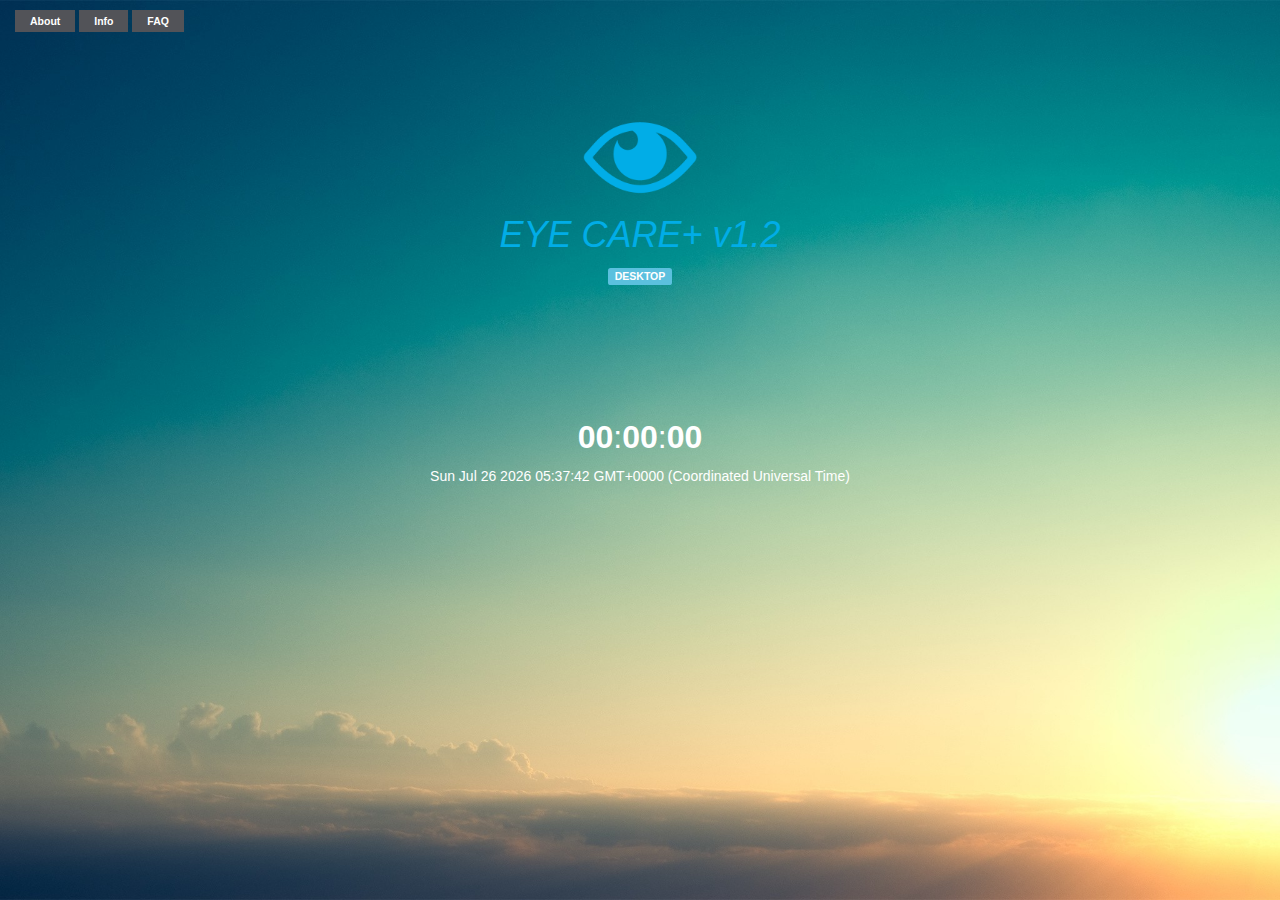
==== index.html @ 4e0a97e7 "minor js refactoring" ====
<!doctype html>
<html lang="en">
	<head>
		<meta charset="utf-8">
		<meta http-equiv="X-UA-Compatible" content="IE=edge"> 
		<meta name="viewport" content="width=device-width, initial-scale=1.0, maximum-scale=1.0, user-scalable=no" />
		<meta name="apple-mobile-web-app-capable" content="yes">
		<meta name="apple-mobile-web-app-status-bar-style" content="black-translucent">
		<title>EYE CARE+</title>

		<link rel="stylesheet" href="./themes/alertify.core.css" />
		<link rel="stylesheet" href="./themes/alertify.default.css" id="toggleCSS" />
		<link rel="stylesheet" href="https://maxcdn.bootstrapcdn.com/bootstrap/3.3.6/css/bootstrap.min.css">


		<link rel="shortcut icon" href="./img/faviconeye.ico">
		<link rel="icon" type="image/png" href="./img/faviconeye.png">
		<link rel="apple-touch-icon" href="./img/faviconeye.png" sizes="120x120">
		<link rel="apple-touch-startup-image" href="./img/faviconeye.png" media="(device-width: 320px) and (device-height: 568px) and (-webkit-device-pixel-ratio: 2)">
		<link rel="apple-touch-startup-image" href="./img/faviconeye.png" media="(device-width: 320px) and (device-height: 568px) and (-webkit-device-pixel-ratio: 2)">

		<script src="http://code.jquery.com/jquery-1.9.1.js"></script>
		<script src="lib/alertify.min.js"></script>
		<script src="lib/alertify.js"></script>
		<script src="lib/disable-pull-to-refresh.js"></script>
		<script src="lib/jquery.storageapi.js"></script>


	</head>
	<body class="disable-select">
		<audio id="sound" src="lib/alert.mp3" preload="auto"></audio>
		<input id="disable-pull-to-refresh" type="hidden"></input>
		<nav>
			<label id="about" class='label label-default'>About</label>
			<label id="info" class='label label-default'>Info</label>
			<label id="faq" class='label label-default'>FAQ</label>
		</nav>

		<div align="center" class="container">
			<div class="row">
			    <div align="center" class="col-md-6 col-md-offset-3"><br/><br/><br/><br/>
					<img src="./img/logo.png" alt="" width="120px">
					<h1 class="pwhite"><em style="color:#01ade7">EYE CARE+ v1.2</em></h1>
					<p id="did"></p>
					<p id="app-info" class="pwhite inactive apptext">AppVersion v.1.0<br/>Created by Dean Ha<br/>Email: hello@deanha.com</p>
					<p id="app-about" class="pwhite inactive apptext" align="left">
						<b><em>EYE CARE+</em></b> is a progressive web application created to help reduce eye strains. We often stare at our mobile or desktop screens for a long time without blinking, this causes dry eyes and straining. The app is designed to alert at a set interval to suggest you should take a short break or flex your eye muscles. On mobile devices it is set to 5 minutes, and on desktops it is set to 20 minutes.<br/><br/>

						Please do not click the <u>'prevent this page from creating additional dialogs'</u> as it will stop the application from running. However, if you did so by accident, then you will need to exit and restart the app.</p>
						
					<p id="app-faq" class="pwhite inactive apptext" align="left">
						Q. Why?<br/>
						A. Because..<br/><br/>
						Q. For whom? <br/>
						A. Everyone <br/>
					</p>
				</div>
			</div>
			<br/><br/>
			<button type="button" class="btn btn-primary btn-lg" id="startButton" onclick="start()">Save my vision</button><br/><br/><br/><br/>
			
			<footer>
				<div id="countup" style="font-size: xx-large;">
				<!-- <label id="days" "timeRefDays">00</label>days: --><span><label id="hours" "timeRefHours">00</label>:<label id="minutes" class="timeRefMinutes">00</label>:<label id="seconds" class="timeRefSeconds">00</label></span></div>
				</div>
			</footer>





			<script>
			// ***************************************************************************************
			//		SESSION STOARAGE API - DISABLED**
			// ***************************************************************************************
			storage=$.sessionStorage;
			storage.set('foo',Date());
			storage.get('foo');

			if (storage.isSet('foo') == true){
				document.write('<p align="center" class="pwhite">'+storage.get('foo'))+'</p>';}
				else{
					document.write("noooo");
			};
			</script>
		</div>
	</body>


	<script>
	// ***************************************************************************************
	//		MAIN JS
	// ***************************************************************************************

	jQuery('nav label').click(function(){

		// console.log(this.id);		
		$(".apptext").removeClass('active').hide();
		$("#app-"+this.id).toggle().addClass('active');
	})
	

		//** CLOCK ESLAPSED TIMER
		window.onload=function() {
		//upTime('jan,01,2014,00:00:00'); //** Month,Day,Year,Hour,Minute,Second
		var currentdate = new Date(); 
		upTime(currentdate); //** Change this line!
		}
		function upTime(countTo) {
			now = new Date();
			countTo = new Date(countTo);
			difference = (now-countTo);

			days=Math.floor(difference/(60*60*1000*24)*1);
			hours=Math.floor((difference%(60*60*1000*24))/(60*60*1000)*1);
			mins=Math.floor(((difference%(60*60*1000*24))%(60*60*1000))/(60*1000)*1);
			secs=Math.floor((((difference%(60*60*1000*24))%(60*60*1000))%(60*1000))/1000*1);

			// document.getElementById('days').firstChild.nodeValue = pad(days);
			document.getElementById('hours').firstChild.nodeValue = pad(hours);
			document.getElementById('minutes').firstChild.nodeValue = pad(mins);
			document.getElementById('seconds').firstChild.nodeValue = pad(secs);

		    function pad(val){
		        var valString = val + "";
			        if(valString.length < 2){
			            return "0" + valString;
			        }
			        else{
			            return valString;
			        }
			}
			clearTimeout(upTime.to);
			upTime.to=setTimeout(function(){
				upTime(countTo);
			},1000);
		}

		window.onbeforeunload = confirmExit;
		function confirmExit(){
		return "You have attempted to leave this page. If you leave now the app won't be able alert you anymore. Are you sure you want to exit this page?";
		}

		// ONLOAD DIAGLOG
		$(document).ready(function() {
		// alertify.alert("Timer Started", function (e) {
	  //   	if (e) {
	        $("#app-about").hide();
	       	$("#app-info").hide();
	       	$("#app-faq").hide();
	       	if (storage.isSet('foo') == true){
				storage.remove('foo');
				start();
			}
				else {
					start();
			};
	  });

		// ARRAY OF DIFFERENT QUOTES / TIPS
		var r_text = new Array ();
			r_text[0] = "Remember the 20-20-20 rule: every 20 minutes, look 20 feet away (six metres) for 20 seconds to give your eye muscles a break and help increase the rate of blinking.";
			r_text[1] = "Blink regularly. When focusing on a screen your reflexes will slow down, tear production will reduce, and you will blink less, causing dry and uncomfortable eyes.";
			r_text[2] = "Make sure your workstation is set up comfortably; avoid poor posture which can lead to neck, back, arm or other aches.";
			r_text[3] = "Adjusting your computer’s display settings can help reduce eye strain and fatigue.";
			r_text[4] = "Try and position your monitor so that you do not get distracting reflections (e.g. from a window).";
			r_text[5] = "Improper posture while working on your computer also adds to the problem.";
			r_text[6] = "Make sure that the top of the monitor is at a level at or slightly below your horizontal eye level.";
			r_text[7] = "Make sure the brightness is the same as the surroundings and adjust the text size and contrast so that it is comfortable to read.";
			r_text[8] = "Reducing the amount of blue colours on your screen can also help.";
		

		// var i = Math.floor(7*Math.random());
		var i = Math.floor(Math.random() * r_text.length);

		// SETING MODE TIMER
		var mobileMode = 5 * (60*1000); // in minutes
		var desktopMode = 19 * (60*1000);
		//
		if ($(window).width() < 960) {
			  var mode = mobileMode;
		}
		else {
			mode = desktopMode;
			// $('body').css('background','url("./img/desktop-bg.jpg") no-repeat scroll');
		}
		var activeMode
		if (mode == mobileMode){
			activeMode = "MOBILE";
		}
		else {
			activeMode = "DESKTOP";
		}
		$( "#did" ).html( "<span class='label label-info'>"+ activeMode +"</span>" );

		// TIMER FUNCTION
		function start(){
			timer = setTimeout(function() {
				// var i = Math.floor(Math.random() * r_text.length);
				var i = Math.floor(7*Math.random());
				reset();
				// alertify.alert(r_text[Math.floor(Math.random() * r_text.length)]);
			  // alertify.log(r_text[Math.floor(Math.random() * r_text.length)], "", 0);
			  // alertify.alert(r_text[i]);

				alertify.confirm(r_text[i], function (e) {
				    if (e) {
				        alertify.log(r_text[i], "success", 40000);
				        start();
				    }
				    else {
				    	// alertify.custom = alertify.extend("custom");
				    	// alertify.custom(r_text[i], "", 50000);
				    	alertify.log(r_text[i], "error", 45000);
				        clearTimeout(timer);
				        $("#startButton").fadeIn( "slow", function(){$( this ).removeClass( "disabled" );});
				    }
				});
				document.getElementById('sound').play();
				alert('EYE CARE+ \n\nMinimizing eye strain for a better vision!');
			    // alertify.log(r_text[i], "", 0);
			}, mode);
		};

		//BUTTON FUNCTION
		$("#startButton").hide();
		$( "#startButton" ).click(function() {
		// $( this ).toggleClass( "disabled" ).fadeOut("slow", function(){});
		    $( this ).addClass( "disabled" ).fadeOut("slow", function(){});
		    clearTimeout(timer);
		    start();
		});

		// RESET FUNCTION
		function reset() {
			$("#toggleCSS").attr("href", "./themes/alertify.default.css");
			alertify.set({
				labels : {
					ok     : "OK",
					cancel : "Cancel"
				},
				delay : 5000,
				buttonReverse : false,
				buttonFocus   : "ok"
			});
		}


		// GOOGLE ANALYTICS
  (function(i,s,o,g,r,a,m){i['GoogleAnalyticsObject']=r;i[r]=i[r]||function(){
  (i[r].q=i[r].q||[]).push(arguments)},i[r].l=1*new Date();a=s.createElement(o),
  m=s.getElementsByTagName(o)[0];a.async=1;a.src=g;m.parentNode.insertBefore(a,m)
  })(window,document,'script','//www.google-analytics.com/analytics.js','ga');

  ga('create', 'UA-73769226-1', 'auto');
  ga('send', 'pageview');
	</script>
	
	<!-- CSS STYLEING -->
	<style>

		body {
			background: url("./img/desktop-bg.jpg");
			background-position: center center;
			background-repeat: no-repeat;
			background-attachment: fixed;
			background-size:cover;
			background-color:black;

		}

		body nav label {
			background-color: #525358 !important;
			padding: 5px 15px !important;
			border-radius: 0 !important;

		}

		.inactive {
			display: none;
		}
		
		.active {
			display: block;
			left: 0;
			right: 0;
			background: #393939;
			padding: 25px;
			position: absolute;
			margin: 0 auto;
			box-sizing: border-box;
			z-index: 99;
			margin-left: 10px;
			margin-right: 10px;
			opacity: 0.9;
		}
	
		label, h3, span, nav {
			color: white;
		}

		.pwhite {
			color: white;
			font-size: :10px;
		}

		nav {
			padding: 10px 15px;
		}

		.alertify-log-custom {
			background: blue;
		}
	
		.disable-select {
			-webkit-user-select: none;  
			-moz-user-select: none;    
			-ms-user-select: none;      
			user-select: none;
		}
		
		@media screen and (max-width: 480px) {
			body {
				background: url("./img/mobile-bg.jpg");
				background-position: center center;
				background-repeat: no-repeat;
				background-attachment: fixed;
				background-size:cover;
				background-color:black;
			}
		}



			/*http://41.media.tumblr.com/794bce60e0032a08df6256b108f9c4b2/tumblr_ng52d97UC71u57bnlo1_1280.jpg*/
	    /*http://webneel.com/wallpaper/sites/default/files/images/04-2013/15-beach-sea-photography.jpg*/
	    /*https://cdn.creativelive.com/fit/https%3A%2F%2Fcdn.creativelive.com%2Fagc%2Fcourses%2F5842-1.jpg/1600*/
	    /*http://www.siwallpaper.com/wp-content/uploads/2015/09/sky_hd_wallpaper.jpg*/
	    /*http://www.bearvalleymusicfestival.org/wp-content/themes/banda/app/assets/css/images/light-linen-bg-tile.jpg*/
	</style>
</html>

<!--
// RESOURCES

http://fabien-d.github.io/alertify.js/
https://github.com/julien-maurel/jQuery-Storage-API
https://www.kirupa.com/html5/picking_random_item_from_array.htm
http://stackoverflow.com/questions/13902365/generate-random-number-within-range-without-repeating-numbers-in-javascript
http://www.w3schools.com/js/tryit.asp?filename=tryjs_settimeout2
http://getbootstrap.com/css/#buttons
http://lookafteryoureyes.org/eye-care/computers-and-other-screens/
http://www.specsavers.co.uk/eye-health/computer-eye-strain-symptoms-and-solutions
https://www.google.co.uk/search?q=seamless+wallpaper&source=lnms&tbm=isch&sa=X&ved=0ahUKEwjVzv-ix-7KAhVnKpoKHZgGAKsQ_AUIBygB&biw=1366&bih=655#q=landscape+photography&tbs=isz:lt,islt:xga&tbm=isch&imgrc=ymBO0vPNaBEebM%3A
http://stackoverflow.com/questions/7172745/iphone-website-version-recomend-working-in-px-or-in
-->
---- themes/alertify.core.css ----
.alertify,
.alertify-show,
.alertify-log {
	-webkit-transition: all 500ms cubic-bezier(0.175, 0.885, 0.320, 1.275);
	   -moz-transition: all 500ms cubic-bezier(0.175, 0.885, 0.320, 1.275);
	    -ms-transition: all 500ms cubic-bezier(0.175, 0.885, 0.320, 1.275);
	     -o-transition: all 500ms cubic-bezier(0.175, 0.885, 0.320, 1.275);
	        transition: all 500ms cubic-bezier(0.175, 0.885, 0.320, 1.275); /* easeOutBack */
}
.alertify-hide {
	-webkit-transition: all 250ms cubic-bezier(0.600, -0.280, 0.735, 0.045);
	   -moz-transition: all 250ms cubic-bezier(0.600, -0.280, 0.735, 0.045);
	    -ms-transition: all 250ms cubic-bezier(0.600, -0.280, 0.735, 0.045);
	     -o-transition: all 250ms cubic-bezier(0.600, -0.280, 0.735, 0.045);
	        transition: all 250ms cubic-bezier(0.600, -0.280, 0.735, 0.045); /* easeInBack */
}
.alertify-log-hide {
	-webkit-transition: all 500ms cubic-bezier(0.600, -0.280, 0.735, 0.045);
	   -moz-transition: all 500ms cubic-bezier(0.600, -0.280, 0.735, 0.045);
	    -ms-transition: all 500ms cubic-bezier(0.600, -0.280, 0.735, 0.045);
	     -o-transition: all 500ms cubic-bezier(0.600, -0.280, 0.735, 0.045);
	        transition: all 500ms cubic-bezier(0.600, -0.280, 0.735, 0.045); /* easeInBack */
}
.alertify-cover {
	position: fixed; z-index: 99999;
	top: 0; right: 0; bottom: 0; left: 0;
	background-color:white;
	filter:alpha(opacity=0);
	opacity:0;
}
	.alertify-cover-hidden {
		display: none;
	}
.alertify {
	position: fixed; z-index: 99999;
	top: 50px; left: 50%;
	width: 550px;
	margin-left: -275px;
	opacity: 1;
}
	.alertify-hidden {
		-webkit-transform: translate(0,-150px);
		   -moz-transform: translate(0,-150px);
		    -ms-transform: translate(0,-150px);
		     -o-transform: translate(0,-150px);
		        transform: translate(0,-150px);
		opacity: 0;
		display: none;
	}
	/* overwrite display: none; for everything except IE6-8 */
	:root *> .alertify-hidden {
		display: block;
		visibility: hidden;
	}
.alertify-logs {
	position: fixed;
	z-index: 5000;
	bottom: 10px;
	right: 10px;
	width: 300px;
}
.alertify-logs-hidden {
	display: none;
}
	.alertify-log {
		display: block;
		margin-top: 10px;
		position: relative;
		right: -300px;
		opacity: 0;
	}
	.alertify-log-show {
		right: 0;
		opacity: 1;
	}
	.alertify-log-hide {
		-webkit-transform: translate(300px, 0);
		   -moz-transform: translate(300px, 0);
		    -ms-transform: translate(300px, 0);
		     -o-transform: translate(300px, 0);
		        transform: translate(300px, 0);
		opacity: 0;
	}
	.alertify-dialog {
		padding: 25px;
	}
		.alertify-resetFocus {
			border: 0;
			clip: rect(0 0 0 0);
			height: 1px;
			margin: -1px;
			overflow: hidden;
			padding: 0;
			position: absolute;
			width: 1px;
		}
		.alertify-inner {
			text-align: center;
		}
		.alertify-text {
			margin-bottom: 15px;
			width: 100%;
			-webkit-box-sizing: border-box;
			   -moz-box-sizing: border-box;
			        box-sizing: border-box;
			font-size: 100%;
		}
		.alertify-buttons {
		}
			.alertify-button,
			.alertify-button:hover,
			.alertify-button:active,
			.alertify-button:visited {
				background: none;
				text-decoration: none;
				border: none;
				/* line-height and font-size for input button */
				line-height: 1.5;
				font-size: 100%;
				display: inline-block;
				cursor: pointer;
				margin-left: 5px;
			}

@media only screen and (max-width: 680px) {
	.alertify,
	.alertify-logs {
		width: 90%;
		-webkit-box-sizing: border-box;
		   -moz-box-sizing: border-box;
		        box-sizing: border-box;
	}
	.alertify {
		left: 5%;
		margin: 0;
	}
}
---- themes/alertify.default.css ----
/**
 * Default Look and Feel
 */
.alertify,
.alertify-log {
	font-family: sans-serif;
}
.alertify {
	background: #FFF;
	border: 10px solid #333; /* browsers that don't support rgba */
	border: 10px solid rgba(0,0,0,.7);
	border-radius: 8px;
	box-shadow: 0 3px 3px rgba(0,0,0,.3);
	-webkit-background-clip: padding;     /* Safari 4? Chrome 6? */
	   -moz-background-clip: padding;     /* Firefox 3.6 */
	        background-clip: padding-box; /* Firefox 4, Safari 5, Opera 10, IE 9 */
}
	.alertify-text {
		border: 1px solid #CCC;
		padding: 10px;
		border-radius: 4px;
	}
	.alertify-button {
		border-radius: 4px;
		color: #FFF;
		font-weight: bold;
		padding: 6px 15px;
		text-decoration: none;
		text-shadow: 1px 1px 0 rgba(0,0,0,.5);
		box-shadow: inset 0 1px 0 0 rgba(255,255,255,.5);
		background-image: -webkit-linear-gradient(top, rgba(255,255,255,.3), rgba(255,255,255,0));
		background-image:    -moz-linear-gradient(top, rgba(255,255,255,.3), rgba(255,255,255,0));
		background-image:     -ms-linear-gradient(top, rgba(255,255,255,.3), rgba(255,255,255,0));
		background-image:      -o-linear-gradient(top, rgba(255,255,255,.3), rgba(255,255,255,0));
		background-image:         linear-gradient(top, rgba(255,255,255,.3), rgba(255,255,255,0));
	}
	.alertify-button:hover,
	.alertify-button:focus {
		outline: none;
		background-image: -webkit-linear-gradient(top, rgba(0,0,0,.1), rgba(0,0,0,0));
		background-image:    -moz-linear-gradient(top, rgba(0,0,0,.1), rgba(0,0,0,0));
		background-image:     -ms-linear-gradient(top, rgba(0,0,0,.1), rgba(0,0,0,0));
		background-image:      -o-linear-gradient(top, rgba(0,0,0,.1), rgba(0,0,0,0));
		background-image:         linear-gradient(top, rgba(0,0,0,.1), rgba(0,0,0,0));
	}
	.alertify-button:focus {
		box-shadow: 0 0 15px #2B72D5;
	}
	.alertify-button:active {
		position: relative;
		box-shadow: inset 0 2px 4px rgba(0,0,0,.15), 0 1px 2px rgba(0,0,0,.05);
	}
		.alertify-button-cancel,
		.alertify-button-cancel:hover,
		.alertify-button-cancel:focus {
			background-color: #FE1A00;
			border: 1px solid #D83526;
		}
		.alertify-button-ok,
		.alertify-button-ok:hover,
		.alertify-button-ok:focus {
			background-color: #5CB811;
			border: 1px solid #3B7808;
		}

.alertify-log {
	background: #1F1F1F;
	background: rgba(0,0,0,.9);
	padding: 15px;
	border-radius: 4px;
	color: #FFF;
	text-shadow: -1px -1px 0 rgba(0,0,0,.5);
}
	.alertify-log-error {
		background: #FE1A00;
		background: rgba(254,26,0,.9);
	}
	.alertify-log-success {
		background: #5CB811;
		background: rgba(92,184,17,.9);
	}
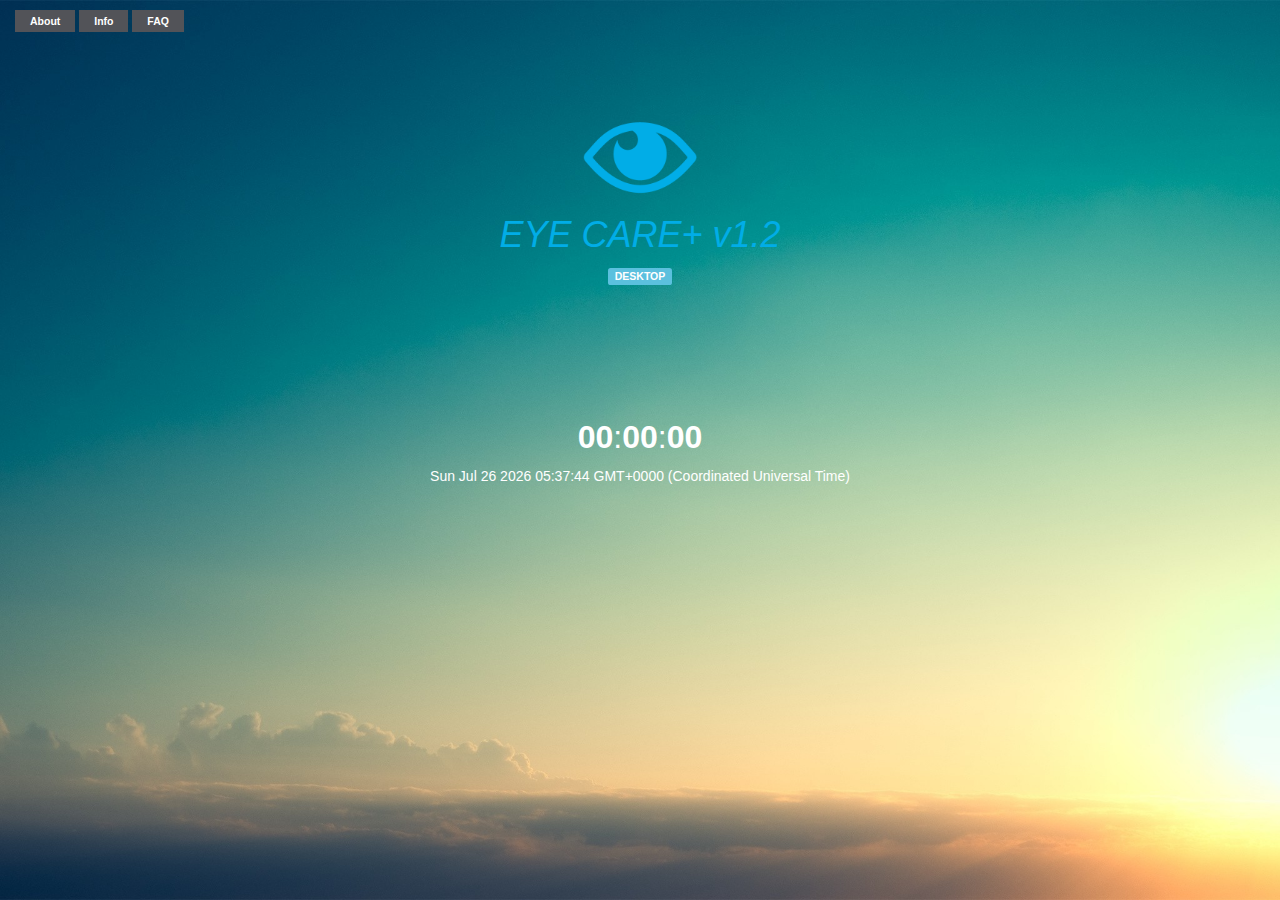
==== commit 854e6880: "just tidying up some structuring" ====
--- a/index.html
+++ b/index.html
@@ -1,285 +1,282 @@
 <!doctype html>
 <html lang="en">
-	<head>
-		<meta charset="utf-8">
-		<meta http-equiv="X-UA-Compatible" content="IE=edge"> 
-		<meta name="viewport" content="width=device-width, initial-scale=1.0, maximum-scale=1.0, user-scalable=no" />
-		<meta name="apple-mobile-web-app-capable" content="yes">
-		<meta name="apple-mobile-web-app-status-bar-style" content="black-translucent">
-		<title>EYE CARE+</title>
-
-		<link rel="stylesheet" href="./themes/alertify.core.css" />
-		<link rel="stylesheet" href="./themes/alertify.default.css" id="toggleCSS" />
-		<link rel="stylesheet" href="https://maxcdn.bootstrapcdn.com/bootstrap/3.3.6/css/bootstrap.min.css">
-
-
-		<link rel="shortcut icon" href="./img/faviconeye.ico">
-		<link rel="icon" type="image/png" href="./img/faviconeye.png">
-		<link rel="apple-touch-icon" href="./img/faviconeye.png" sizes="120x120">
-		<link rel="apple-touch-startup-image" href="./img/faviconeye.png" media="(device-width: 320px) and (device-height: 568px) and (-webkit-device-pixel-ratio: 2)">
-		<link rel="apple-touch-startup-image" href="./img/faviconeye.png" media="(device-width: 320px) and (device-height: 568px) and (-webkit-device-pixel-ratio: 2)">
-
-		<script src="http://code.jquery.com/jquery-1.9.1.js"></script>
-		<script src="lib/alertify.min.js"></script>
-		<script src="lib/alertify.js"></script>
-		<script src="lib/disable-pull-to-refresh.js"></script>
-		<script src="lib/jquery.storageapi.js"></script>
-
-
-	</head>
-	<body class="disable-select">
-		<audio id="sound" src="lib/alert.mp3" preload="auto"></audio>
-		<input id="disable-pull-to-refresh" type="hidden"></input>
-		<nav>
-			<label id="about" class='label label-default'>About</label>
-			<label id="info" class='label label-default'>Info</label>
-			<label id="faq" class='label label-default'>FAQ</label>
-		</nav>
-
-		<div align="center" class="container">
-			<div class="row">
-			    <div align="center" class="col-md-6 col-md-offset-3"><br/><br/><br/><br/>
-					<img src="./img/logo.png" alt="" width="120px">
-					<h1 class="pwhite"><em style="color:#01ade7">EYE CARE+ v1.2</em></h1>
-					<p id="did"></p>
-					<p id="app-info" class="pwhite inactive apptext">AppVersion v.1.0<br/>Created by Dean Ha<br/>Email: hello@deanha.com</p>
-					<p id="app-about" class="pwhite inactive apptext" align="left">
-						<b><em>EYE CARE+</em></b> is a progressive web application created to help reduce eye strains. We often stare at our mobile or desktop screens for a long time without blinking, this causes dry eyes and straining. The app is designed to alert at a set interval to suggest you should take a short break or flex your eye muscles. On mobile devices it is set to 5 minutes, and on desktops it is set to 20 minutes.<br/><br/>
-
-						Please do not click the <u>'prevent this page from creating additional dialogs'</u> as it will stop the application from running. However, if you did so by accident, then you will need to exit and restart the app.</p>
-						
-					<p id="app-faq" class="pwhite inactive apptext" align="left">
-						Q. Why?<br/>
-						A. Because..<br/><br/>
-						Q. For whom? <br/>
-						A. Everyone <br/>
-					</p>
-				</div>
+
+<head>
+	<meta charset="utf-8">
+	<meta http-equiv="X-UA-Compatible" content="IE=edge">
+	<meta name="viewport" content="width=device-width, initial-scale=1.0, maximum-scale=1.0, user-scalable=no" />
+	<meta name="apple-mobile-web-app-capable" content="yes">
+	<meta name="apple-mobile-web-app-status-bar-style" content="black-translucent">
+	<title>EYE CARE+</title>
+	<link rel="stylesheet" href="./themes/alertify.core.css" />
+	<link rel="stylesheet" href="./themes/alertify.default.css" id="toggleCSS" />
+	<link rel="stylesheet" href="https://maxcdn.bootstrapcdn.com/bootstrap/3.3.6/css/bootstrap.min.css">
+	<link rel="shortcut icon" href="./img/faviconeye.ico">
+	<link rel="icon" type="image/png" href="./img/faviconeye.png">
+	<link rel="apple-touch-icon" href="./img/faviconeye.png" sizes="120x120">
+	<link rel="apple-touch-startup-image" href="./img/faviconeye.png" media="(device-width: 320px) and (device-height: 568px) and (-webkit-device-pixel-ratio: 2)">
+	<link rel="apple-touch-startup-image" href="./img/faviconeye.png" media="(device-width: 320px) and (device-height: 568px) and (-webkit-device-pixel-ratio: 2)">
+	<script src="http://code.jquery.com/jquery-1.9.1.js"></script>
+	<script src="lib/alertify.min.js"></script>
+	<script src="lib/alertify.js"></script>
+	<script src="lib/disable-pull-to-refresh.js"></script>
+	<script src="lib/jquery.storageapi.js"></script>
+</head>
+
+<body class="disable-select">
+	<audio id="sound" src="lib/alert.mp3" preload="auto"></audio>
+	<input id="disable-pull-to-refresh" type="hidden"></input>
+
+	<nav>
+		<label id="about" class='label label-default'>About</label>
+		<label id="info" class='label label-default'>Info</label>
+		<label id="faq" class='label label-default'>FAQ</label>
+	</nav>
+
+	<div align="center" class="container">
+		<div class="row">
+			<div align="center" class="col-md-6 col-md-offset-3">
+				<br/>
+				<br/>
+				<br/>
+				<br/> <img src="./img/logo.png" alt="" width="120px">
+				<h1 class="pwhite"><em style="color:#01ade7">EYE CARE+ v1.2</em></h1>
+				<p id="did"></p>
+				<p id="app-info" class="pwhite inactive apptext">AppVersion v.1.0
+					<br/>Created by Dean Ha
+					<br/>Email: hello@deanha.com</p>
+				<p id="app-about" class="pwhite inactive apptext" align="left"> <b><em>EYE CARE+</em></b> is a progressive web application created to help reduce eye strains. We often stare at our mobile or desktop screens for a long time without blinking, this causes dry eyes and straining. The app is designed to alert at a set interval to suggest you should take a short break or flex your eye muscles. On mobile devices it is set to 5 minutes, and on desktops it is set to 20 minutes.
+					<br/>
+					<br/> Please do not click the <u>'prevent this page from creating additional dialogs'</u> as it will stop the application from running. However, if you did so by accident, then you will need to exit and restart the app.</p>
+				<p id="app-faq" class="pwhite inactive apptext" align="left"> Q. Why?
+					<br/> A. Because..
+					<br/>
+					<br/> Q. For whom?
+					<br/> A. Everyone
+					<br/> </p>
 			</div>
-			<br/><br/>
-			<button type="button" class="btn btn-primary btn-lg" id="startButton" onclick="start()">Save my vision</button><br/><br/><br/><br/>
-			
-			<footer>
-				<div id="countup" style="font-size: xx-large;">
-				<!-- <label id="days" "timeRefDays">00</label>days: --><span><label id="hours" "timeRefHours">00</label>:<label id="minutes" class="timeRefMinutes">00</label>:<label id="seconds" class="timeRefSeconds">00</label></span></div>
-				</div>
-			</footer>
-
-
-
-
-
-			<script>
-			// ***************************************************************************************
-			//		SESSION STOARAGE API - DISABLED**
-			// ***************************************************************************************
-			storage=$.sessionStorage;
-			storage.set('foo',Date());
-			storage.get('foo');
-
-			if (storage.isSet('foo') == true){
-				document.write('<p align="center" class="pwhite">'+storage.get('foo'))+'</p>';}
-				else{
-					document.write("noooo");
-			};
-			</script>
 		</div>
-	</body>
-
+		<br/>
+		<br/>
+		<button type="button" class="btn btn-primary btn-lg" id="startButton" onclick="start()">Save my vision</button>
+		<br/>
+		<br/>
+		<br/>
+		<br/>
+		<footer>
+			<div id="countup" style="font-size: xx-large;">
+				<!-- <label id="days" "timeRefDays">00</label>days: -->
+				<span>
+					<label id="hours" "timeRefHours">00</label>:<label id="minutes" class="timeRefMinutes">00</label>:<label id="seconds" class="timeRefSeconds">00</label>
+				</span>
+			</div>
+		</footer>
+	</div>
 
 	<script>
-	// ***************************************************************************************
-	//		MAIN JS
-	// ***************************************************************************************
-
-	jQuery('nav label').click(function(){
-
-		// console.log(this.id);		
-		$(".apptext").removeClass('active').hide();
-		$("#app-"+this.id).toggle().addClass('active');
-	})
-	
-
-		//** CLOCK ESLAPSED TIMER
-		window.onload=function() {
-		//upTime('jan,01,2014,00:00:00'); //** Month,Day,Year,Hour,Minute,Second
-		var currentdate = new Date(); 
-		upTime(currentdate); //** Change this line!
-		}
+		/********************************************************************************
+		 * SESSION STOARAGE API - DISABLED **
+		********************************************************************************/
+		storage = $.sessionStorage;
+		storage.set('foo', Date());
+		storage.get('foo');
+		if(storage.isSet('foo') == true) {
+			document.write('<p align="center" class="pwhite">' + storage.get('foo')) + '</p>';
+		} else {
+			document.write("noooo");
+		};
+
+		/********************************************************************************
+		 * MAIN JS
+		********************************************************************************/
+		jQuery('nav label').click(function() {
+				// console.log(this.id);		
+				$(".apptext").removeClass('active').hide();
+				$("#app-" + this.id).toggle().addClass('active');
+			})
+		
+		// CLOCK ESLAPSED TIMER
+		window.onload = function() {
+			//upTime('jan,01,2014,00:00:00'); //** Month,Day,Year,Hour,Minute,Second
+			var currentdate = new Date();
+			upTime(currentdate); //** Change this line!
+		}
+
 		function upTime(countTo) {
 			now = new Date();
 			countTo = new Date(countTo);
-			difference = (now-countTo);
-
-			days=Math.floor(difference/(60*60*1000*24)*1);
-			hours=Math.floor((difference%(60*60*1000*24))/(60*60*1000)*1);
-			mins=Math.floor(((difference%(60*60*1000*24))%(60*60*1000))/(60*1000)*1);
-			secs=Math.floor((((difference%(60*60*1000*24))%(60*60*1000))%(60*1000))/1000*1);
-
+			difference = (now - countTo);
+			days = Math.floor(difference / (60 * 60 * 1000 * 24) * 1);
+			hours = Math.floor((difference % (60 * 60 * 1000 * 24)) / (60 * 60 * 1000) * 1);
+			mins = Math.floor(((difference % (60 * 60 * 1000 * 24)) % (60 * 60 * 1000)) / (60 * 1000) * 1);
+			secs = Math.floor((((difference % (60 * 60 * 1000 * 24)) % (60 * 60 * 1000)) % (60 * 1000)) / 1000 * 1);
 			// document.getElementById('days').firstChild.nodeValue = pad(days);
 			document.getElementById('hours').firstChild.nodeValue = pad(hours);
 			document.getElementById('minutes').firstChild.nodeValue = pad(mins);
 			document.getElementById('seconds').firstChild.nodeValue = pad(secs);
 
-		    function pad(val){
-		        var valString = val + "";
-			        if(valString.length < 2){
-			            return "0" + valString;
-			        }
-			        else{
-			            return valString;
-			        }
+			function pad(val) {
+				var valString = val + "";
+				if(valString.length < 2) {
+					return "0" + valString;
+				} else {
+					return valString;
+				}
 			}
+
 			clearTimeout(upTime.to);
-			upTime.to=setTimeout(function(){
+			upTime.to = setTimeout(function() {
 				upTime(countTo);
-			},1000);
-		}
-
+			}, 1000);
+		}
 		window.onbeforeunload = confirmExit;
-		function confirmExit(){
-		return "You have attempted to leave this page. If you leave now the app won't be able alert you anymore. Are you sure you want to exit this page?";
+
+		function confirmExit() {
+			return "You have attempted to leave this page. If you leave now the app won't be able alert you anymore. Are you sure you want to exit this page?";
 		}
 
 		// ONLOAD DIAGLOG
 		$(document).ready(function() {
-		// alertify.alert("Timer Started", function (e) {
-	  //   	if (e) {
-	        $("#app-about").hide();
-	       	$("#app-info").hide();
-	       	$("#app-faq").hide();
-	       	if (storage.isSet('foo') == true){
+			// alertify.alert("Timer Started", function (e) {
+			//   	if (e) {
+			$("#app-about").hide();
+			$("#app-info").hide();
+			$("#app-faq").hide();
+			if(storage.isSet('foo') == true) {
 				storage.remove('foo');
 				start();
-			}
-				else {
-					start();
+			} else {
+				start();
 			};
-	  });
+		});
 
 		// ARRAY OF DIFFERENT QUOTES / TIPS
-		var r_text = new Array ();
-			r_text[0] = "Remember the 20-20-20 rule: every 20 minutes, look 20 feet away (six metres) for 20 seconds to give your eye muscles a break and help increase the rate of blinking.";
-			r_text[1] = "Blink regularly. When focusing on a screen your reflexes will slow down, tear production will reduce, and you will blink less, causing dry and uncomfortable eyes.";
-			r_text[2] = "Make sure your workstation is set up comfortably; avoid poor posture which can lead to neck, back, arm or other aches.";
-			r_text[3] = "Adjusting your computer’s display settings can help reduce eye strain and fatigue.";
-			r_text[4] = "Try and position your monitor so that you do not get distracting reflections (e.g. from a window).";
-			r_text[5] = "Improper posture while working on your computer also adds to the problem.";
-			r_text[6] = "Make sure that the top of the monitor is at a level at or slightly below your horizontal eye level.";
-			r_text[7] = "Make sure the brightness is the same as the surroundings and adjust the text size and contrast so that it is comfortable to read.";
-			r_text[8] = "Reducing the amount of blue colours on your screen can also help.";
-		
-
+		var r_text = new Array();
+		r_text[0] = "Remember the 20-20-20 rule: every 20 minutes, look 20 feet away (six metres) for 20 seconds to give your eye muscles a break and help increase the rate of blinking.";
+		r_text[1] = "Blink regularly. When focusing on a screen your reflexes will slow down, tear production will reduce, and you will blink less, causing dry and uncomfortable eyes.";
+		r_text[2] = "Make sure your workstation is set up comfortably; avoid poor posture which can lead to neck, back, arm or other aches.";
+		r_text[3] = "Adjusting your computer’s display settings can help reduce eye strain and fatigue.";
+		r_text[4] = "Try and position your monitor so that you do not get distracting reflections (e.g. from a window).";
+		r_text[5] = "Improper posture while working on your computer also adds to the problem.";
+		r_text[6] = "Make sure that the top of the monitor is at a level at or slightly below your horizontal eye level.";
+		r_text[7] = "Make sure the brightness is the same as the surroundings and adjust the text size and contrast so that it is comfortable to read.";
+		r_text[8] = "Reducing the amount of blue colours on your screen can also help.";
 		// var i = Math.floor(7*Math.random());
 		var i = Math.floor(Math.random() * r_text.length);
-
+		
 		// SETING MODE TIMER
-		var mobileMode = 5 * (60*1000); // in minutes
-		var desktopMode = 19 * (60*1000);
+		var mobileMode = 5 * (60 * 1000); // in minutes
+		var desktopMode = 19 * (60 * 1000);
 		//
-		if ($(window).width() < 960) {
-			  var mode = mobileMode;
-		}
-		else {
+		if($(window).width() < 960) {
+			var mode = mobileMode;
+		} else {
 			mode = desktopMode;
 			// $('body').css('background','url("./img/desktop-bg.jpg") no-repeat scroll');
 		}
+
 		var activeMode
-		if (mode == mobileMode){
+		if(mode == mobileMode) {
 			activeMode = "MOBILE";
-		}
-		else {
+		} else {
 			activeMode = "DESKTOP";
 		}
-		$( "#did" ).html( "<span class='label label-info'>"+ activeMode +"</span>" );
-
+
+		$("#did").html("<span class='label label-info'>" + activeMode + "</span>");
+		
 		// TIMER FUNCTION
-		function start(){
+		function start() {
 			timer = setTimeout(function() {
 				// var i = Math.floor(Math.random() * r_text.length);
-				var i = Math.floor(7*Math.random());
+				var i = Math.floor(7 * Math.random());
 				reset();
 				// alertify.alert(r_text[Math.floor(Math.random() * r_text.length)]);
-			  // alertify.log(r_text[Math.floor(Math.random() * r_text.length)], "", 0);
-			  // alertify.alert(r_text[i]);
-
-				alertify.confirm(r_text[i], function (e) {
-				    if (e) {
-				        alertify.log(r_text[i], "success", 40000);
-				        start();
-				    }
-				    else {
-				    	// alertify.custom = alertify.extend("custom");
-				    	// alertify.custom(r_text[i], "", 50000);
-				    	alertify.log(r_text[i], "error", 45000);
-				        clearTimeout(timer);
-				        $("#startButton").fadeIn( "slow", function(){$( this ).removeClass( "disabled" );});
-				    }
+				// alertify.log(r_text[Math.floor(Math.random() * r_text.length)], "", 0);
+				// alertify.alert(r_text[i]);
+				alertify.confirm(r_text[i], function(e) {
+					if(e) {
+						alertify.log(r_text[i], "success", 40000);
+						start();
+					} else {
+						// alertify.custom = alertify.extend("custom");
+						// alertify.custom(r_text[i], "", 50000);
+						alertify.log(r_text[i], "error", 45000);
+						clearTimeout(timer);
+						$("#startButton").fadeIn("slow", function() {
+							$(this).removeClass("disabled");
+						});
+					}
 				});
 				document.getElementById('sound').play();
 				alert('EYE CARE+ \n\nMinimizing eye strain for a better vision!');
-			    // alertify.log(r_text[i], "", 0);
+				// alertify.log(r_text[i], "", 0);
 			}, mode);
 		};
 
 		//BUTTON FUNCTION
 		$("#startButton").hide();
-		$( "#startButton" ).click(function() {
-		// $( this ).toggleClass( "disabled" ).fadeOut("slow", function(){});
-		    $( this ).addClass( "disabled" ).fadeOut("slow", function(){});
-		    clearTimeout(timer);
-		    start();
+		$("#startButton").click(function() {
+			// $( this ).toggleClass( "disabled" ).fadeOut("slow", function(){});
+			$(this).addClass("disabled").fadeOut("slow", function() {});
+			clearTimeout(timer);
+			start();
 		});
 
 		// RESET FUNCTION
 		function reset() {
 			$("#toggleCSS").attr("href", "./themes/alertify.default.css");
 			alertify.set({
-				labels : {
-					ok     : "OK",
-					cancel : "Cancel"
-				},
-				delay : 5000,
-				buttonReverse : false,
-				buttonFocus   : "ok"
-			});
-		}
-
-
-		// GOOGLE ANALYTICS
-  (function(i,s,o,g,r,a,m){i['GoogleAnalyticsObject']=r;i[r]=i[r]||function(){
-  (i[r].q=i[r].q||[]).push(arguments)},i[r].l=1*new Date();a=s.createElement(o),
-  m=s.getElementsByTagName(o)[0];a.async=1;a.src=g;m.parentNode.insertBefore(a,m)
-  })(window,document,'script','//www.google-analytics.com/analytics.js','ga');
-
-  ga('create', 'UA-73769226-1', 'auto');
-  ga('send', 'pageview');
+					labels: {
+						ok: "OK",
+						cancel: "Cancel"
+					},
+					delay: 5000,
+					buttonReverse: false,
+					buttonFocus: "ok"
+				});
+			}
+
+			// GOOGLE ANALYTICS
+			(function(i, s, o, g, r, a, m) {
+				i['GoogleAnalyticsObject'] = r;
+				i[r] = i[r] || function() {
+					(i[r].q = i[r].q || []).push(arguments)
+				}, i[r].l = 1 * new Date();
+				a = s.createElement(o),
+					m = s.getElementsByTagName(o)[0];
+				a.async = 1;
+				a.src = g;
+				m.parentNode.insertBefore(a, m)
+			})(window, document, 'script', '//www.google-analytics.com/analytics.js', 'ga');
+			ga('create', 'UA-73769226-1', 'auto');
+			ga('send', 'pageview');
 	</script>
-	
-	<!-- CSS STYLEING -->
+
+	<!-- 
+	/********************************************************************************
+	 * CSS Styling
+	 ********************************************************************************/
+	 -->
 	<style>
-
 		body {
 			background: url("./img/desktop-bg.jpg");
 			background-position: center center;
 			background-repeat: no-repeat;
 			background-attachment: fixed;
-			background-size:cover;
-			background-color:black;
-
+			background-size: cover;
+			background-color: black;
 		}
 
 		body nav label {
 			background-color: #525358 !important;
 			padding: 5px 15px !important;
 			border-radius: 0 !important;
-
 		}
 
 		.inactive {
 			display: none;
 		}
-		
+
 		.active {
 			display: block;
 			left: 0;
@@ -294,14 +291,14 @@
 			margin-right: 10px;
 			opacity: 0.9;
 		}
-	
+
 		label, h3, span, nav {
 			color: white;
 		}
 
 		.pwhite {
 			color: white;
-			font-size: :10px;
+			font-size: : 10px;
 		}
 
 		nav {
@@ -311,38 +308,37 @@
 		.alertify-log-custom {
 			background: blue;
 		}
-	
+
 		.disable-select {
-			-webkit-user-select: none;  
-			-moz-user-select: none;    
-			-ms-user-select: none;      
+			-webkit-user-select: none;
+			-moz-user-select: none;
+			-ms-user-select: none;
 			user-select: none;
 		}
-		
+
 		@media screen and (max-width: 480px) {
 			body {
 				background: url("./img/mobile-bg.jpg");
 				background-position: center center;
 				background-repeat: no-repeat;
 				background-attachment: fixed;
-				background-size:cover;
-				background-color:black;
+				background-size: cover;
+				background-color: black;
 			}
 		}
-
-
-
-			/*http://41.media.tumblr.com/794bce60e0032a08df6256b108f9c4b2/tumblr_ng52d97UC71u57bnlo1_1280.jpg*/
-	    /*http://webneel.com/wallpaper/sites/default/files/images/04-2013/15-beach-sea-photography.jpg*/
-	    /*https://cdn.creativelive.com/fit/https%3A%2F%2Fcdn.creativelive.com%2Fagc%2Fcourses%2F5842-1.jpg/1600*/
-	    /*http://www.siwallpaper.com/wp-content/uploads/2015/09/sky_hd_wallpaper.jpg*/
-	    /*http://www.bearvalleymusicfestival.org/wp-content/themes/banda/app/assets/css/images/light-linen-bg-tile.jpg*/
 	</style>
+	</body>
 </html>
-
 <!--
-// RESOURCES
-
+/********************************************************************************
+ * Resources
+ ********************************************************************************/
+
+http://41.media.tumblr.com/794bce60e0032a08df6256b108f9c4b2/tumblr_ng52d97UC71u57bnlo1_1280.jpg*/
+http://webneel.com/wallpaper/sites/default/files/images/04-2013/15-beach-sea-photography.jpg*/
+https://cdn.creativelive.com/fit/https%3A%2F%2Fcdn.creativelive.com%2Fagc%2Fcourses%2F5842-1.jpg/1600*/
+http://www.siwallpaper.com/wp-content/uploads/2015/09/sky_hd_wallpaper.jpg*/
+http://www.bearvalleymusicfestival.org/wp-content/themes/banda/app/assets/css/images/light-linen-bg-tile.jpg*/
 http://fabien-d.github.io/alertify.js/
 https://github.com/julien-maurel/jQuery-Storage-API
 https://www.kirupa.com/html5/picking_random_item_from_array.htm
@@ -353,4 +349,4 @@
 http://www.specsavers.co.uk/eye-health/computer-eye-strain-symptoms-and-solutions
 https://www.google.co.uk/search?q=seamless+wallpaper&source=lnms&tbm=isch&sa=X&ved=0ahUKEwjVzv-ix-7KAhVnKpoKHZgGAKsQ_AUIBygB&biw=1366&bih=655#q=landscape+photography&tbs=isz:lt,islt:xga&tbm=isch&imgrc=ymBO0vPNaBEebM%3A
 http://stackoverflow.com/questions/7172745/iphone-website-version-recomend-working-in-px-or-in
--->
+-->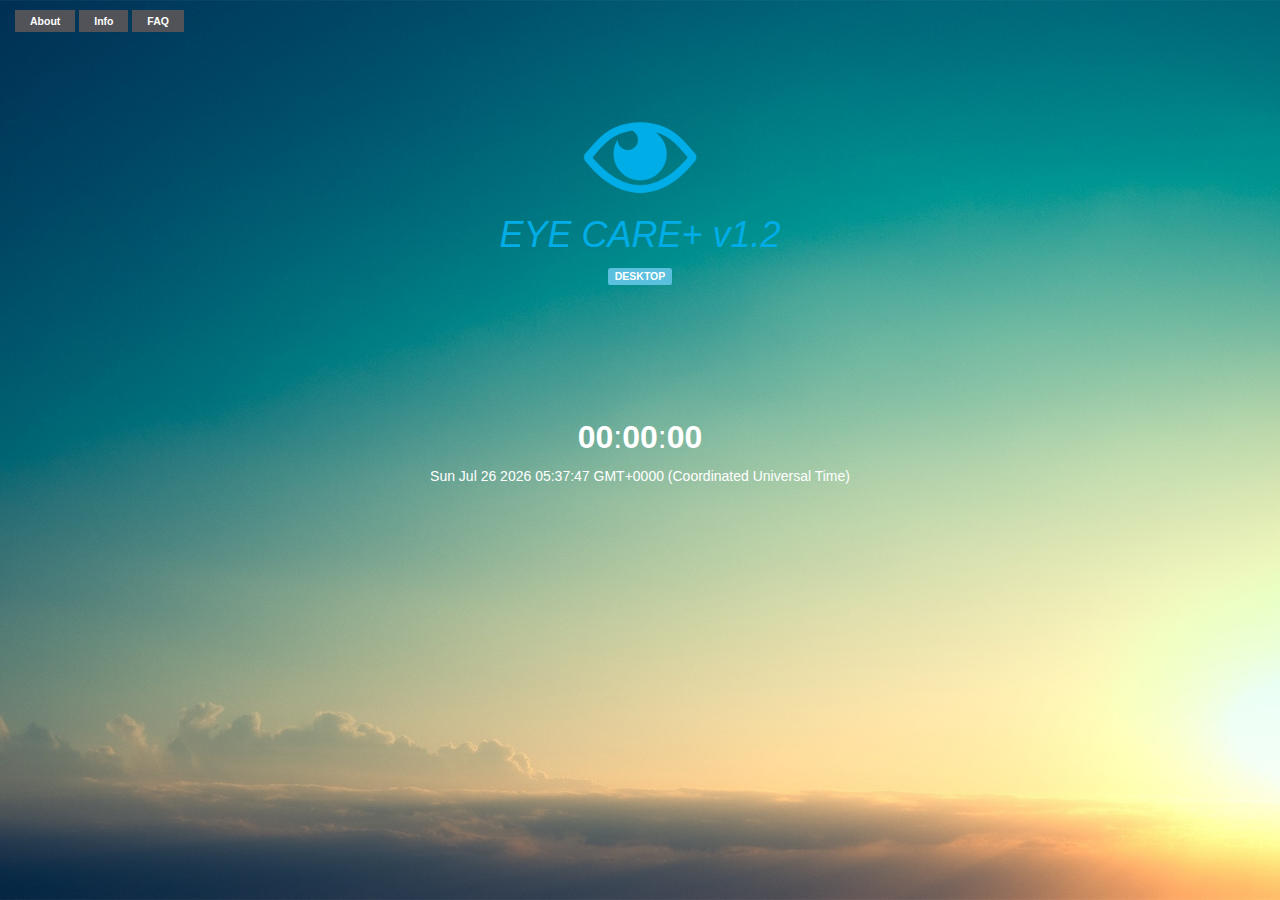
==== commit 54fdda6f: "nav button toggle content js" ====
--- a/index.html
+++ b/index.html
@@ -91,8 +91,13 @@
 		********************************************************************************/
 		jQuery('nav label').click(function() {
 				// console.log(this.id);		
-				$(".apptext").removeClass('active').hide();
-				$("#app-" + this.id).toggle().addClass('active');
+				if ($("#app-" + this.id).hasClass('active')) {
+					console.warn(this.id+'has class ACTIVE');
+					$("#app-" + this.id).toggle();
+				} else {
+					$(".apptext").removeClass('active').hide();
+					$("#app-" + this.id).toggle().toggleClass('active');
+				}
 			})
 		
 		// CLOCK ESLAPSED TIMER
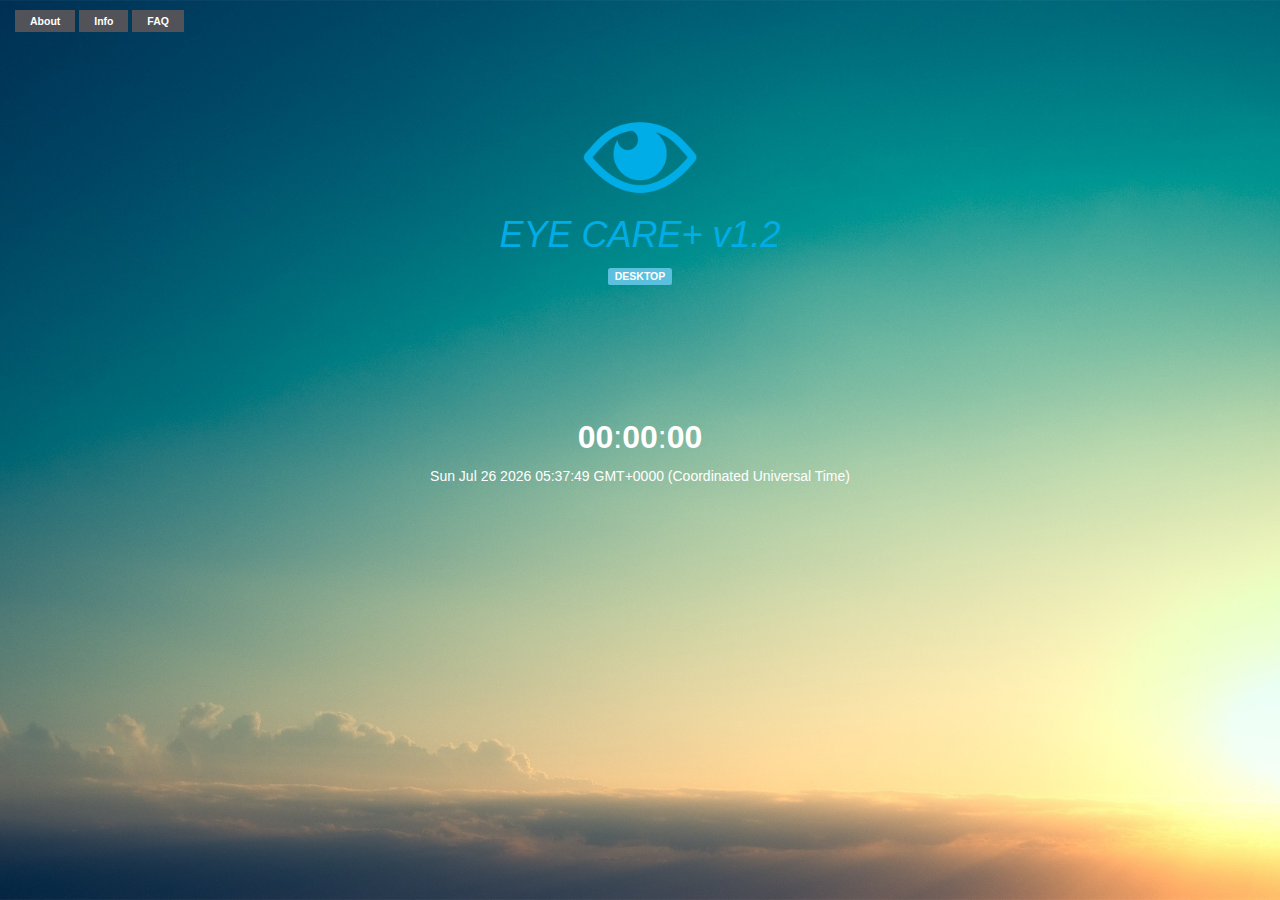
==== commit 61084cfc: "removed console.log" ====
--- a/index.html
+++ b/index.html
@@ -92,7 +92,6 @@
 		jQuery('nav label').click(function() {
 				// console.log(this.id);		
 				if ($("#app-" + this.id).hasClass('active')) {
-					console.warn(this.id+'has class ACTIVE');
 					$("#app-" + this.id).toggle();
 				} else {
 					$(".apptext").removeClass('active').hide();
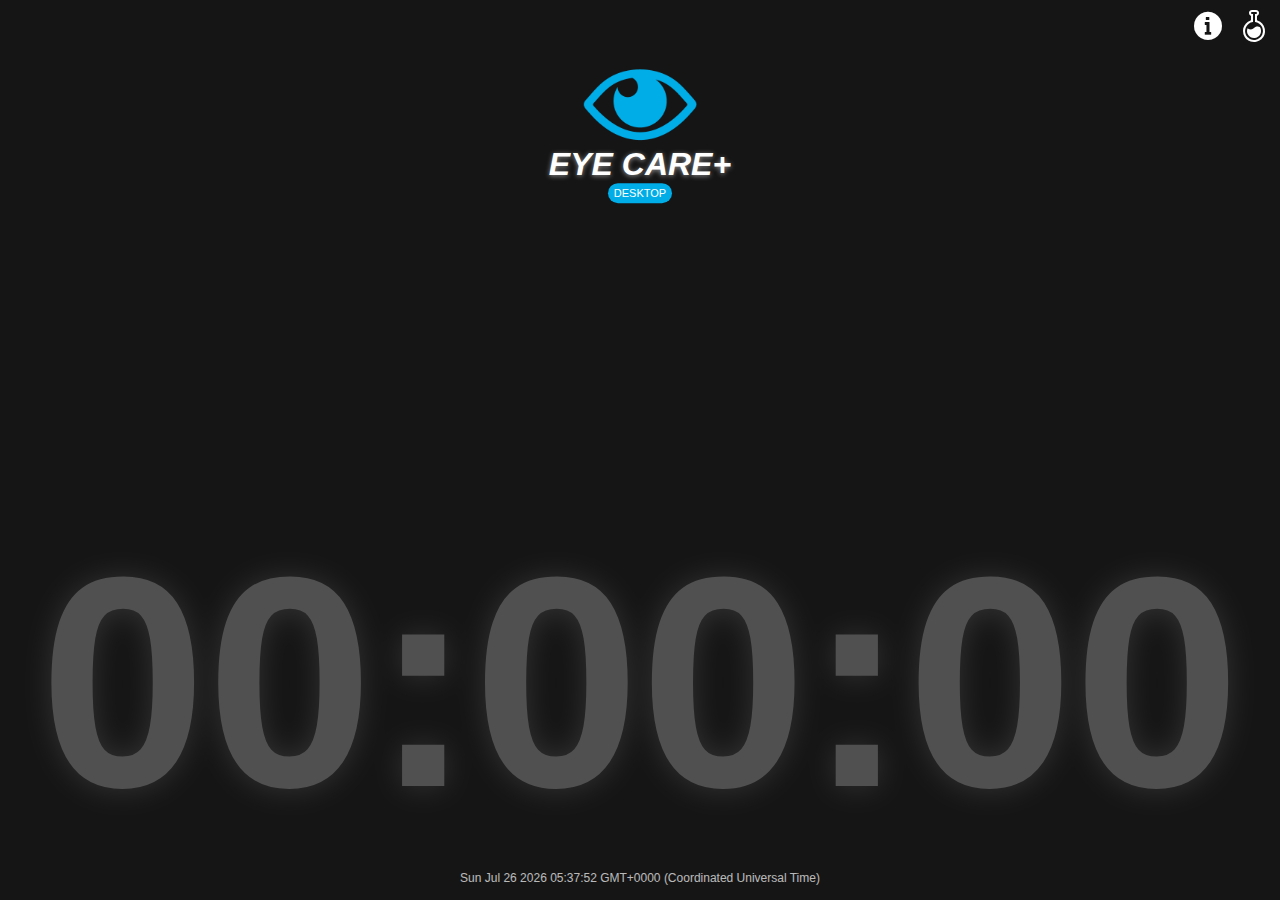
==== commit e39c7606: "update bg and menu buttons" ====
--- a/index.html
+++ b/index.html
@@ -8,341 +8,447 @@
 	<meta name="apple-mobile-web-app-capable" content="yes">
 	<meta name="apple-mobile-web-app-status-bar-style" content="black-translucent">
 	<title>EYE CARE+</title>
+
 	<link rel="stylesheet" href="./themes/alertify.core.css" />
 	<link rel="stylesheet" href="./themes/alertify.default.css" id="toggleCSS" />
-	<link rel="stylesheet" href="https://maxcdn.bootstrapcdn.com/bootstrap/3.3.6/css/bootstrap.min.css">
+	<!-- <link rel="stylesheet" href="https://maxcdn.bootstrapcdn.com/bootstrap/3.3.6/css/bootstrap.min.css"> -->
+	<link rel="stylesheet" href="./lib/icofont.min.css">
+
 	<link rel="shortcut icon" href="./img/faviconeye.ico">
 	<link rel="icon" type="image/png" href="./img/faviconeye.png">
 	<link rel="apple-touch-icon" href="./img/faviconeye.png" sizes="120x120">
 	<link rel="apple-touch-startup-image" href="./img/faviconeye.png" media="(device-width: 320px) and (device-height: 568px) and (-webkit-device-pixel-ratio: 2)">
 	<link rel="apple-touch-startup-image" href="./img/faviconeye.png" media="(device-width: 320px) and (device-height: 568px) and (-webkit-device-pixel-ratio: 2)">
-	<script src="http://code.jquery.com/jquery-1.9.1.js"></script>
+
+	<script src="https://code.jquery.com/jquery-1.9.1.js"></script>
 	<script src="lib/alertify.min.js"></script>
 	<script src="lib/alertify.js"></script>
-	<script src="lib/disable-pull-to-refresh.js"></script>
+	<!-- <script src="lib/disable-pull-to-refresh.js"></script> -->
 	<script src="lib/jquery.storageapi.js"></script>
 </head>
 
-<body class="disable-select">
+<body class="disable-select light">
+	<style>
+		.preloader {
+			background: #fff;
+			width: 100%;
+			height: 100%;
+			z-index: 1;
+			position: fixed;
+		}
+	</style>
+	<div class="preloader"></div>
 	<audio id="sound" src="lib/alert.mp3" preload="auto"></audio>
-	<input id="disable-pull-to-refresh" type="hidden"></input>
-
-	<nav>
-		<label id="about" class='label label-default'>About</label>
-		<label id="info" class='label label-default'>Info</label>
-		<label id="faq" class='label label-default'>FAQ</label>
+	<!-- <input id="disable-pull-to-refresh" type="hidden"></input> -->
+
+	<nav class="menu">
+		<ul>
+			<li><a href="#" data-content="app"><i class="icofont-info-circle icofont-2x"></i></a></li>
+			<li><a href="#" data-content="about">
+					<!-- <i class="icofont-user-alt-3"></i> --><i class="icofont-test-bulb icofont-2x"></i></a></li>
+		</ul>
 	</nav>
 
-	<div align="center" class="container">
-		<div class="row">
-			<div align="center" class="col-md-6 col-md-offset-3">
-				<br/>
-				<br/>
-				<br/>
-				<br/> <img src="./img/logo.png" alt="" width="120px">
-				<h1 class="pwhite"><em style="color:#01ade7">EYE CARE+ v1.2</em></h1>
-				<p id="did"></p>
-				<p id="app-info" class="pwhite inactive apptext">AppVersion v.1.0
-					<br/>Created by Dean Ha
-					<br/>Email: hello@deanha.com</p>
-				<p id="app-about" class="pwhite inactive apptext" align="left"> <b><em>EYE CARE+</em></b> is a progressive web application created to help reduce eye strains. We often stare at our mobile or desktop screens for a long time without blinking, this causes dry eyes and straining. The app is designed to alert at a set interval to suggest you should take a short break or flex your eye muscles. On mobile devices it is set to 5 minutes, and on desktops it is set to 20 minutes.
-					<br/>
-					<br/> Please do not click the <u>'prevent this page from creating additional dialogs'</u> as it will stop the application from running. However, if you did so by accident, then you will need to exit and restart the app.</p>
-				<p id="app-faq" class="pwhite inactive apptext" align="left"> Q. Why?
-					<br/> A. Because..
-					<br/>
-					<br/> Q. For whom?
-					<br/> A. Everyone
-					<br/> </p>
-			</div>
-		</div>
-		<br/>
-		<br/>
-		<button type="button" class="btn btn-primary btn-lg" id="startButton" onclick="start()">Save my vision</button>
-		<br/>
-		<br/>
-		<br/>
-		<br/>
-		<footer>
-			<div id="countup" style="font-size: xx-large;">
-				<!-- <label id="days" "timeRefDays">00</label>days: -->
-				<span>
-					<label id="hours" "timeRefHours">00</label>:<label id="minutes" class="timeRefMinutes">00</label>:<label id="seconds" class="timeRefSeconds">00</label>
-				</span>
-			</div>
-		</footer>
+	<div id="hero">
+		<img id="logo" src="./img/logo.png" alt="" width="120px">
+		<h1><em>EYE CARE+</em></h1>
+		<p id="devicetype"></p>
+		<button type="button" id="startButton" onclick="start()">Save my vision</button>
 	</div>
 
+
+	<div class="content text-center" id="app">
+		<p>AppVersion v.1.0<br/>Created by Dean Ha<br/>Email: hello@deanha.com
+		</p>
+	</div>
+	<div class="content" id="about">
+		<p>
+			<b><em>EYE CARE+</em></b> is a progressive web application created to help reduce eye strains. We often stare at our mobile
+			or desktop screens for a long time without blinking, this causes dry eyes and straining. The app is designed to alert
+			at a set interval to suggest you should take a short break or flex your eye muscles. On mobile devices it is set to 5
+			minutes, and on desktops it is set to 20 minutes.<br/><br/> Please do not click the <u>'prevent this page from creating
+				additional dialogs'</u> as it will stop the application from running. However, if you devicetype so by accident, then
+			you will need to exit and restart the app.
+		</p>
+	</div>
+
+	<footer>
+		<div id="countup">
+			<!-- <label id="days" "timeRefDays">00</label>days: --><span><label id="hours" "timeRefHours">00</label>:<label id="minutes" class="timeRefMinutes">00</label>:<label id="seconds"
+				 class="timeRefSeconds">00</label></span></div>
+	</footer>
+
 	<script>
-		/********************************************************************************
-		 * SESSION STOARAGE API - DISABLED **
-		********************************************************************************/
+		// ***************************************************************************************
+		//		SESSION STOARAGE API - DISABLED**
+		// ***************************************************************************************
 		storage = $.sessionStorage;
 		storage.set('foo', Date());
 		storage.get('foo');
-		if(storage.isSet('foo') == true) {
-			document.write('<p align="center" class="pwhite">' + storage.get('foo')) + '</p>';
+
+		if (storage.isSet('foo') == true) {
+			document.write('<div id="tstamp">' + storage.get('foo') + '</div>');
 		} else {
 			document.write("noooo");
+		}
+	</script>
+	</div>
+</body>
+
+
+<script>
+
+	$('.menu a').each(function () {
+		var $this = $(this);
+		$this.on("click", function () {
+			console.warn($(this).data('content'));
+			$('.content').toggle();
+			$('#' + $(this).data('content')).toggle();
+		});
+	});
+	// ***************************************************************************************
+	//		MAIN JS
+	// ***************************************************************************************
+
+	//** CLOCK ESLAPSED TIMER
+	window.onload = function () {
+		//upTime('jan,01,2014,00:00:00'); //** Month,Day,Year,Hour,Minute,Second
+		var currentdate = new Date();
+		upTime(currentdate); //** Change this line!
+	}
+	function upTime(countTo) {
+		now = new Date();
+		countTo = new Date(countTo);
+		difference = (now - countTo);
+
+		days = Math.floor(difference / (60 * 60 * 1000 * 24) * 1);
+		hours = Math.floor((difference % (60 * 60 * 1000 * 24)) / (60 * 60 * 1000) * 1);
+		mins = Math.floor(((difference % (60 * 60 * 1000 * 24)) % (60 * 60 * 1000)) / (60 * 1000) * 1);
+		secs = Math.floor((((difference % (60 * 60 * 1000 * 24)) % (60 * 60 * 1000)) % (60 * 1000)) / 1000 * 1);
+
+		// document.getElementById('days').firstChild.nodeValue = pad(days);
+		document.getElementById('hours').firstChild.nodeValue = pad(hours);
+		document.getElementById('minutes').firstChild.nodeValue = pad(mins);
+		document.getElementById('seconds').firstChild.nodeValue = pad(secs);
+
+		function pad(val) {
+			var valString = val + "";
+			if (valString.length < 2) {
+				return "0" + valString;
+			} else {
+				return valString;
+			}
+		}
+
+		clearTimeout(upTime.to);
+		upTime.to = setTimeout(function () {
+			upTime(countTo);
+		}, 1000);
+	}
+
+	// window.onbeforeunload = confirmExit;
+	function confirmExit() {
+		return "You have attempted to leave this page. If you leave now the app won't be able alert you anymore. Are you sure you want to exit this page?";
+	}
+
+	// ONLOAD DIAGLOG
+	$(document).ready(function () {
+		$('.preloader').fadeOut();
+		if (storage.isSet('foo') == true) {
+			storage.remove('foo');
+			start();
+		} else {
+			start();
 		};
-
-		/********************************************************************************
-		 * MAIN JS
-		********************************************************************************/
-		jQuery('nav label').click(function() {
-				// console.log(this.id);		
-				if ($("#app-" + this.id).hasClass('active')) {
-					$("#app-" + this.id).toggle();
-				} else {
-					$(".apptext").removeClass('active').hide();
-					$("#app-" + this.id).toggle().toggleClass('active');
+	});
+
+	// ARRAY OF DIFFERENT QUOTES / TIPS
+	var r_text = new Array();
+	r_text[0] = "Remember the 20-20-20 rule: every 20 minutes, look 20 feet away (six metres) for 20 seconds to give your eye muscles a break and help increase the rate of blinking.";
+	r_text[1] = "Blink regularly. When focusing on a screen your reflexes will slow down, tear production will reduce, and you will blink less, causing dry and uncomfortable eyes.";
+	r_text[2] = "Make sure your workstation is set up comfortably; avoid poor posture which can lead to neck, back, arm or other aches.";
+	r_text[3] = "Adjusting your computer’s display settings can help reduce eye strain and fatigue.";
+	r_text[4] = "Try and position your monitor so that you do not get distracting reflections (e.g. from a window).";
+	r_text[5] = "Improper posture while working on your computer also adds to the problem.";
+	r_text[6] = "Make sure that the top of the monitor is at a level at or slightly below your horizontal eye level.";
+	r_text[7] = "Make sure the brightness is the same as the surroundings and adjust the text size and contrast so that it is comfortable to read.";
+	r_text[8] = "Reducing the amount of blue colours on your screen can also help.";
+
+	// var i = Math.floor(7*Math.random());
+	var i = Math.floor(Math.random() * r_text.length);
+
+	// SETING MODE TIMER
+	var mobileMode = 2 * (60 * 1000); // in minutes
+	var desktopMode = 1 * (60 * 1000);
+	var activeMode;
+
+	if ($(window).width() < 960) {
+		var mode = mobileMode;
+		activeMode = "MOBILE";
+		console.log("this is mobile");
+	} else {
+		mode = desktopMode;
+		activeMode = "DESKTOP";
+		console.log("this is desktop");
+		// $('body').css('background','url("./img/desktop-bg.jpg") no-repeat scroll');
+	}
+	$("#devicetype").html("<span class='label'>" + activeMode + "</span>");
+
+	// TIMER FUNCTION
+	function start() {
+		timer = setTimeout(function () {
+			// var i = Math.floor(Math.random() * r_text.length);
+			var i = Math.floor(7 * Math.random());
+			reset();
+			// alertify.alert(r_text[Math.floor(Math.random() * r_text.length)]);
+			// alertify.log(r_text[Math.floor(Math.random() * r_text.length)], "", 0);
+			// alertify.alert(r_text[i]);
+
+			alertify.confirm(r_text[i], function (e) {
+				if (e) {
+					alertify.log(r_text[i], "success", 40000);
+					start();
 				}
-			})
-		
-		// CLOCK ESLAPSED TIMER
-		window.onload = function() {
-			//upTime('jan,01,2014,00:00:00'); //** Month,Day,Year,Hour,Minute,Second
-			var currentdate = new Date();
-			upTime(currentdate); //** Change this line!
-		}
-
-		function upTime(countTo) {
-			now = new Date();
-			countTo = new Date(countTo);
-			difference = (now - countTo);
-			days = Math.floor(difference / (60 * 60 * 1000 * 24) * 1);
-			hours = Math.floor((difference % (60 * 60 * 1000 * 24)) / (60 * 60 * 1000) * 1);
-			mins = Math.floor(((difference % (60 * 60 * 1000 * 24)) % (60 * 60 * 1000)) / (60 * 1000) * 1);
-			secs = Math.floor((((difference % (60 * 60 * 1000 * 24)) % (60 * 60 * 1000)) % (60 * 1000)) / 1000 * 1);
-			// document.getElementById('days').firstChild.nodeValue = pad(days);
-			document.getElementById('hours').firstChild.nodeValue = pad(hours);
-			document.getElementById('minutes').firstChild.nodeValue = pad(mins);
-			document.getElementById('seconds').firstChild.nodeValue = pad(secs);
-
-			function pad(val) {
-				var valString = val + "";
-				if(valString.length < 2) {
-					return "0" + valString;
-				} else {
-					return valString;
+				else {
+					// alertify.custom = alertify.extend("custom");
+					// alertify.custom(r_text[i], "", 50000);
+					alertify.log(r_text[i], "error", 45000);
+					clearTimeout(timer);
+					$("#startButton").fadeIn("slow", function () { $(this).removeClass("disabled"); });
 				}
-			}
-
-			clearTimeout(upTime.to);
-			upTime.to = setTimeout(function() {
-				upTime(countTo);
-			}, 1000);
-		}
-		window.onbeforeunload = confirmExit;
-
-		function confirmExit() {
-			return "You have attempted to leave this page. If you leave now the app won't be able alert you anymore. Are you sure you want to exit this page?";
-		}
-
-		// ONLOAD DIAGLOG
-		$(document).ready(function() {
-			// alertify.alert("Timer Started", function (e) {
-			//   	if (e) {
-			$("#app-about").hide();
-			$("#app-info").hide();
-			$("#app-faq").hide();
-			if(storage.isSet('foo') == true) {
-				storage.remove('foo');
-				start();
-			} else {
-				start();
-			};
+			});
+			document.getElementById('sound').play();
+			setTimeout(function () {
+				alert('EYE CARE+ \n\nMinimizing eye strain for a better vision!');
+			}, 2000);
+			// alertify.log(r_text[i], "", 0);
+		}, mode);
+	};
+
+	//BUTTON FUNCTION
+	$("#startButton").hide();
+	$("#startButton").click(function () {
+		// $( this ).toggleClass( "disabled" ).fadeOut("slow", function(){});
+		$(this).addClass("disabled").fadeOut("slow", function () { });
+		clearTimeout(timer);
+		start();
+	});
+
+	// RESET FUNCTION
+	function reset() {
+		$("#toggleCSS").attr("href", "./themes/alertify.default.css");
+		alertify.set({
+			labels: {
+				ok: "OK",
+				cancel: "Cancel"
+			},
+			delay: 5000,
+			buttonReverse: false,
+			buttonFocus: "ok"
 		});
-
-		// ARRAY OF DIFFERENT QUOTES / TIPS
-		var r_text = new Array();
-		r_text[0] = "Remember the 20-20-20 rule: every 20 minutes, look 20 feet away (six metres) for 20 seconds to give your eye muscles a break and help increase the rate of blinking.";
-		r_text[1] = "Blink regularly. When focusing on a screen your reflexes will slow down, tear production will reduce, and you will blink less, causing dry and uncomfortable eyes.";
-		r_text[2] = "Make sure your workstation is set up comfortably; avoid poor posture which can lead to neck, back, arm or other aches.";
-		r_text[3] = "Adjusting your computer’s display settings can help reduce eye strain and fatigue.";
-		r_text[4] = "Try and position your monitor so that you do not get distracting reflections (e.g. from a window).";
-		r_text[5] = "Improper posture while working on your computer also adds to the problem.";
-		r_text[6] = "Make sure that the top of the monitor is at a level at or slightly below your horizontal eye level.";
-		r_text[7] = "Make sure the brightness is the same as the surroundings and adjust the text size and contrast so that it is comfortable to read.";
-		r_text[8] = "Reducing the amount of blue colours on your screen can also help.";
-		// var i = Math.floor(7*Math.random());
-		var i = Math.floor(Math.random() * r_text.length);
-		
-		// SETING MODE TIMER
-		var mobileMode = 5 * (60 * 1000); // in minutes
-		var desktopMode = 19 * (60 * 1000);
-		//
-		if($(window).width() < 960) {
-			var mode = mobileMode;
-		} else {
-			mode = desktopMode;
-			// $('body').css('background','url("./img/desktop-bg.jpg") no-repeat scroll');
-		}
-
-		var activeMode
-		if(mode == mobileMode) {
-			activeMode = "MOBILE";
-		} else {
-			activeMode = "DESKTOP";
-		}
-
-		$("#did").html("<span class='label label-info'>" + activeMode + "</span>");
-		
-		// TIMER FUNCTION
-		function start() {
-			timer = setTimeout(function() {
-				// var i = Math.floor(Math.random() * r_text.length);
-				var i = Math.floor(7 * Math.random());
-				reset();
-				// alertify.alert(r_text[Math.floor(Math.random() * r_text.length)]);
-				// alertify.log(r_text[Math.floor(Math.random() * r_text.length)], "", 0);
-				// alertify.alert(r_text[i]);
-				alertify.confirm(r_text[i], function(e) {
-					if(e) {
-						alertify.log(r_text[i], "success", 40000);
-						start();
-					} else {
-						// alertify.custom = alertify.extend("custom");
-						// alertify.custom(r_text[i], "", 50000);
-						alertify.log(r_text[i], "error", 45000);
-						clearTimeout(timer);
-						$("#startButton").fadeIn("slow", function() {
-							$(this).removeClass("disabled");
-						});
-					}
-				});
-				document.getElementById('sound').play();
-				alert('EYE CARE+ \n\nMinimizing eye strain for a better vision!');
-				// alertify.log(r_text[i], "", 0);
-			}, mode);
-		};
-
-		//BUTTON FUNCTION
-		$("#startButton").hide();
-		$("#startButton").click(function() {
-			// $( this ).toggleClass( "disabled" ).fadeOut("slow", function(){});
-			$(this).addClass("disabled").fadeOut("slow", function() {});
-			clearTimeout(timer);
-			start();
-		});
-
-		// RESET FUNCTION
-		function reset() {
-			$("#toggleCSS").attr("href", "./themes/alertify.default.css");
-			alertify.set({
-					labels: {
-						ok: "OK",
-						cancel: "Cancel"
-					},
-					delay: 5000,
-					buttonReverse: false,
-					buttonFocus: "ok"
-				});
-			}
-
-			// GOOGLE ANALYTICS
-			(function(i, s, o, g, r, a, m) {
-				i['GoogleAnalyticsObject'] = r;
-				i[r] = i[r] || function() {
-					(i[r].q = i[r].q || []).push(arguments)
-				}, i[r].l = 1 * new Date();
-				a = s.createElement(o),
-					m = s.getElementsByTagName(o)[0];
-				a.async = 1;
-				a.src = g;
-				m.parentNode.insertBefore(a, m)
-			})(window, document, 'script', '//www.google-analytics.com/analytics.js', 'ga');
-			ga('create', 'UA-73769226-1', 'auto');
-			ga('send', 'pageview');
-	</script>
-
-	<!-- 
-	/********************************************************************************
-	 * CSS Styling
-	 ********************************************************************************/
-	 -->
-	<style>
+	}
+
+
+		// GOOGLE ANALYTICS
+		/*
+		  (function(i,s,o,g,r,a,m){i['GoogleAnalyticsObject']=r;i[r]=i[r]||function(){
+		  (i[r].q=i[r].q||[]).push(arguments)},i[r].l=1*new Date();a=s.createElement(o),
+		  m=s.getElementsByTagName(o)[0];a.async=1;a.src=g;m.parentNode.insertBefore(a,m)
+		  })(window,document,'script','//www.google-analytics.com/analytics.js','ga');
+
+		  ga('create', 'UA-73769226-1', 'auto');
+		  ga('send', 'pageview');
+	  */
+</script>
+
+<!-- CSS STYLEING -->
+<style>
+	#hero {
+		text-align: center;
+		margin: 0 auto;
+		transform: translate(0, 50%);
+	}
+
+	body {
+		font-family: "Helvetica Neue", Helvetica, Arial, sans-serif;
+		font-size: 16px;
+		margin: 0;
+		padding: 0;
+	}
+
+	#hero h1 {
+		text-shadow: 0px 1px 5px #909090;
+	}
+
+	.content {
+		display: none;
+		position: absolute;
+		top: 50px;
+		background: #8BC34A;
+		padding: 5px 15px;
+		margin: 0 auto;
+		margin-bottom: 20px;
+		z-index: 1;
+	}
+
+	.text-center {
+		text-align: center;
+	}
+
+	.light .content,
+	.light #hero,
+	.light button,
+	.light #tstamp,
+	.light #countup {
+		color: #fff;
+
+	}
+
+	button {
+		background: #00BCD4;
+		box-shadow: 0 0 9px 4px rgba(245, 245, 245, 0.25);
+		padding: 5px 10px;
+		border-radius: 13px;
+		border: none;
+	}
+
+	h1,
+	#devicetype {
+		margin: 0;
+	}
+
+	.label {
+		font-size: 11px;
+		background: #01ade7;
+		padding: 4px 6px;
+		border-radius: 15px;
+	}
+
+	#tstamp {
+		font-size: 12px;
+		width: 100%;
+		opacity: 0.7;
+		position: absolute;
+		bottom: 15px;
+		text-align: center;
+	}
+
+	#startButton {
+		margin-top: 10px;
+	}
+
+
+	#countup {
+		opacity: 0.25;
+		font-size: calc(100vh/3);
+		width: 100%;
+		font-weight: 600;
+		text-align: center;
+		position: absolute;
+		bottom: 5%;
+		text-shadow: 0px 1px 30px #909090;
+	}
+
+	@media only screen and (max-width: 1024px) {
+		#countup {
+			font-size: calc(100vw/4);
+		}
+
+	}
+
+	@media screen and (min-width: 580px) {
+		.content {
+			max-width: 400px;
+			right: 15px;
+		}
+	}
+
+	nav.menu {
+		position: fixed;
+		right: 10px;
+		top: 10px;
+	}
+
+	nav.menu ul {
+		margin: 0;
+		padding: 0;
+	}
+
+	a:visited {
+		color: #ececec;
+	}
+
+	nav.menu ul li,
+	nav.menu a {
+		color: #fff;
+		list-style: none;
+		display: inline;
+		margin-left: 5px;
+		text-decoration: none;
+	}
+
+	nav.menu a:hover,
+	nav.menu a:visited,
+	nav.menu a:focus {
+		opacity: 0.7;
+		text-decoration: none;
+	}
+
+	.alertify-log-custom {
+		background: blue;
+	}
+
+	body {
+		background: url("https://images.unsplash.com/photo-1531419859879-934d18f6c42d?ixlib=rb-1.2.1&auto=format&fit=crop&w=1950&q=80");
+		/* background: url("https://images.unsplash.com/photo-1536334211568-eaab419708f3?ixlib=rb-1.2.1&auto=format&fit=crop&w=1834&q=80"); */
+		background-position: center center;
+		background-repeat: no-repeat;
+		background-attachment: fixed;
+		background-size: cover;
+		background-color: #151515;
+	}
+
+
+	/**
+		 * Mobile Styling
+		 */
+	@media screen and (max-width: 480px) {
 		body {
-			background: url("./img/desktop-bg.jpg");
+			/* background: url("./img/mobile-bg.jpg"); */
+			background: url("https://images.unsplash.com/photo-1536334211568-eaab419708f3?ixlib=rb-1.2.1&auto=format&fit=crop&w=1834&q=80");
 			background-position: center center;
 			background-repeat: no-repeat;
 			background-attachment: fixed;
 			background-size: cover;
 			background-color: black;
-		}
-
-		body nav label {
-			background-color: #525358 !important;
-			padding: 5px 15px !important;
-			border-radius: 0 !important;
-		}
-
-		.inactive {
-			display: none;
-		}
-
-		.active {
-			display: block;
-			left: 0;
-			right: 0;
-			background: #393939;
-			padding: 25px;
-			position: absolute;
-			margin: 0 auto;
-			box-sizing: border-box;
-			z-index: 99;
-			margin-left: 10px;
-			margin-right: 10px;
-			opacity: 0.9;
-		}
-
-		label, h3, span, nav {
-			color: white;
-		}
-
-		.pwhite {
-			color: white;
-			font-size: : 10px;
-		}
-
-		nav {
-			padding: 10px 15px;
-		}
-
-		.alertify-log-custom {
-			background: blue;
-		}
-
-		.disable-select {
-			-webkit-user-select: none;
-			-moz-user-select: none;
-			-ms-user-select: none;
-			user-select: none;
-		}
-
-		@media screen and (max-width: 480px) {
-			body {
-				background: url("./img/mobile-bg.jpg");
-				background-position: center center;
-				background-repeat: no-repeat;
-				background-attachment: fixed;
-				background-size: cover;
-				background-color: black;
-			}
-		}
-	</style>
-	</body>
+			height: 100%;
+		}
+
+		#tstamp {
+			font-size: 70%;
+		}
+	}
+
+
+	.disable-select {
+		-webkit-user-select: none;
+		-moz-user-select: none;
+		-ms-user-select: none;
+		user-select: none;
+	}
+	/* https://images.unsplash.com/photo-1536334211568-eaab419708f3?ixlib=rb-1.2.1&auto=format&fit=crop&w=1834&q=80 */
+	/*http://41.media.tumblr.com/794bce60e0032a08df6256b108f9c4b2/tumblr_ng52d97UC71u57bnlo1_1280.jpg*/
+	/*http://webneel.com/wallpaper/sites/default/files/images/04-2013/15-beach-sea-photography.jpg*/
+	/*https://cdn.creativelive.com/fit/https%3A%2F%2Fcdn.creativelive.com%2Fagc%2Fcourses%2F5842-1.jpg/1600*/
+	/*http://www.siwallpaper.com/wp-content/uploads/2015/09/sky_hd_wallpaper.jpg*/
+	/*http://www.bearvalleymusicfestival.org/wp-content/themes/banda/app/assets/css/images/light-linen-bg-tile.jpg*/
+</style>
+
 </html>
+
 <!--
-/********************************************************************************
- * Resources
- ********************************************************************************/
-
-http://41.media.tumblr.com/794bce60e0032a08df6256b108f9c4b2/tumblr_ng52d97UC71u57bnlo1_1280.jpg*/
-http://webneel.com/wallpaper/sites/default/files/images/04-2013/15-beach-sea-photography.jpg*/
-https://cdn.creativelive.com/fit/https%3A%2F%2Fcdn.creativelive.com%2Fagc%2Fcourses%2F5842-1.jpg/1600*/
-http://www.siwallpaper.com/wp-content/uploads/2015/09/sky_hd_wallpaper.jpg*/
-http://www.bearvalleymusicfestival.org/wp-content/themes/banda/app/assets/css/images/light-linen-bg-tile.jpg*/
+// RESOURCES
+
 http://fabien-d.github.io/alertify.js/
 https://github.com/julien-maurel/jQuery-Storage-API
 https://www.kirupa.com/html5/picking_random_item_from_array.htm
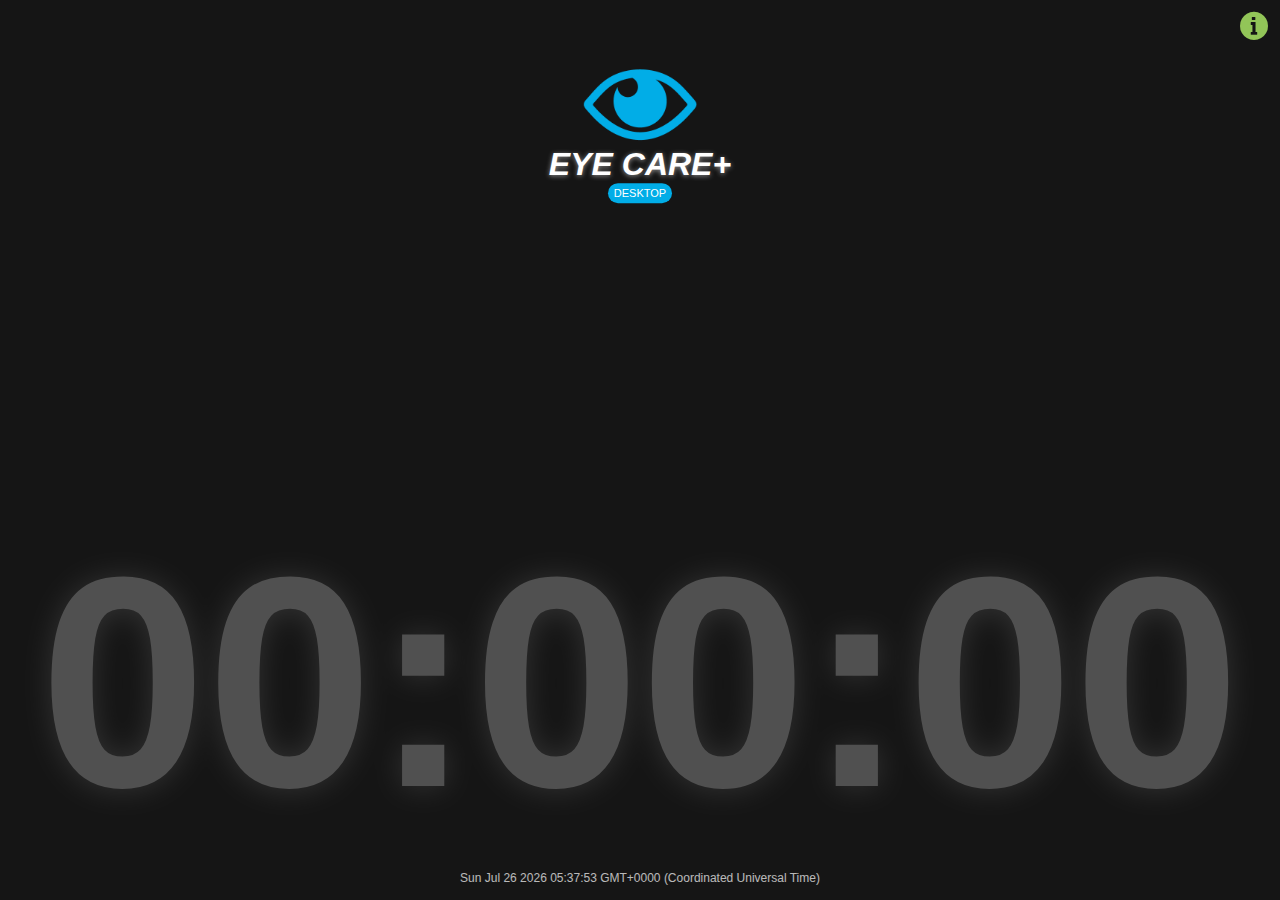
==== commit b826e80d: "adjusted menu item" ====
--- a/index.html
+++ b/index.html
@@ -44,8 +44,7 @@
 	<nav class="menu">
 		<ul>
 			<li><a href="#" data-content="app"><i class="icofont-info-circle icofont-2x"></i></a></li>
-			<li><a href="#" data-content="about">
-					<!-- <i class="icofont-user-alt-3"></i> --><i class="icofont-test-bulb icofont-2x"></i></a></li>
+			<!-- <li><a href="#" data-content="about">About</a></li> -->
 		</ul>
 	</nav>
 
@@ -56,11 +55,12 @@
 		<button type="button" id="startButton" onclick="start()">Save my vision</button>
 	</div>
 
-
+<!--	
 	<div class="content text-center" id="app">
 		<p>AppVersion v.1.0<br/>Created by Dean Ha<br/>Email: hello@deanha.com
 		</p>
 	</div>
+-->
 	<div class="content" id="about">
 		<p>
 			<b><em>EYE CARE+</em></b> is a progressive web application created to help reduce eye strains. We often stare at our mobile
@@ -284,7 +284,7 @@
 		display: none;
 		position: absolute;
 		top: 50px;
-		background: #8BC34A;
+		background: rgba(139, 195, 74, 0.9);
 		padding: 5px 15px;
 		margin: 0 auto;
 		margin-bottom: 20px;
@@ -349,6 +349,18 @@
 		text-shadow: 0px 1px 30px #909090;
 	}
 
+
+	#about:after{
+		content: " ";
+		background: #95c85b;
+		position: absolute;
+		top: -5px;
+		right: 15px;
+		width: 15px;
+		height: 15px;
+		transform: rotate(45deg);
+	}
+
 	@media only screen and (max-width: 1024px) {
 		#countup {
 			font-size: calc(100vw/4);
@@ -380,7 +392,7 @@
 
 	nav.menu ul li,
 	nav.menu a {
-		color: #fff;
+		color: #92c558;
 		list-style: none;
 		display: inline;
 		margin-left: 5px;
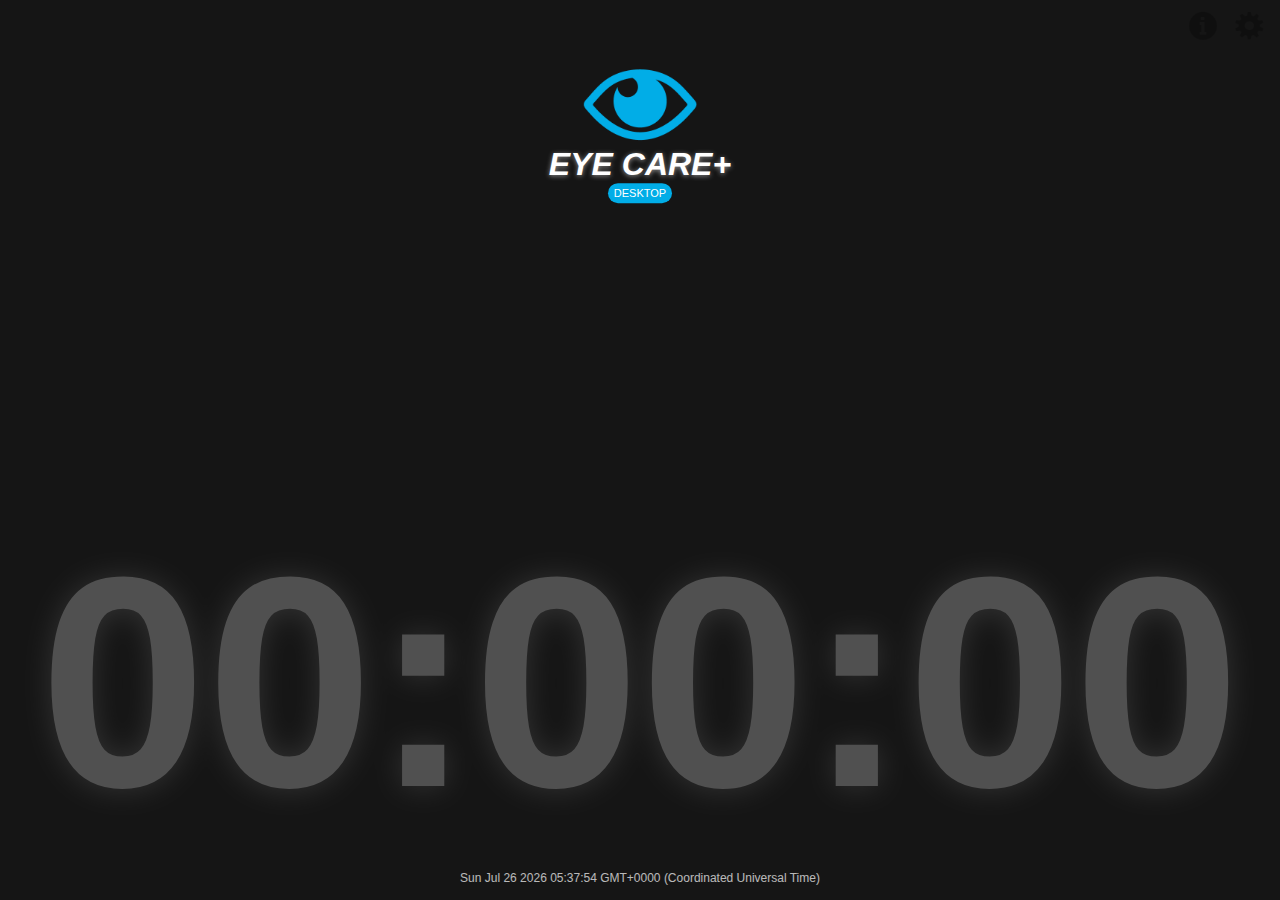
==== commit 5da81823: "start setting up the settings menu" ====
--- a/index.html
+++ b/index.html
@@ -43,7 +43,8 @@
 
 	<nav class="menu">
 		<ul>
-			<li><a href="#" data-content="app"><i class="icofont-info-circle icofont-2x"></i></a></li>
+			<li><a href="#" data-content="about"><i class="icofont-info-circle icofont-2x"></i></a></li>
+			<li><a href="#" data-content="setting"><i class="icofont-gear icofont-2x"></i></a></li>
 			<!-- <li><a href="#" data-content="about">About</a></li> -->
 		</ul>
 	</nav>
@@ -71,6 +72,32 @@
 			you will need to exit and restart the app.
 		</p>
 	</div>
+	<div class="content" id="setting">
+		<div class="row">
+			<h2>Setting options here</h2>
+			<hr>
+
+				<ul id="apps-list" class="settings-list options-list">
+					<li class="slide-toggle" data-related-widget="linksVisible" data-test="settings-general-links">
+						<input type="checkbox">
+						<span class="setting-name">Links</span>
+						<span class="toggle-slider"></span>
+					</li>
+					<li class="slide-toggle" data-related-widget="bookmarksVisible" data-test="settings-general-bookmarks-bar">
+						<input type="checkbox">
+						<span class="setting-name">Bookmarks Bar</span>
+						<span class="toggle-slider"></span>
+						<!-- TODO combine nicknameConfigLable w configLabel -->
+					</li>
+					<li class="slide-toggle on" data-related-widget="searchVisible" data-test="settings-general-search">
+						<input type="checkbox">
+						<span class="setting-name">Search</span>
+						<span class="toggle-slider"></span>			
+						<!-- TODO combine nicknameConfigLable w configLabel -->
+					</li>
+				</ul>
+		</div>
+	</div>
 
 	<footer>
 		<div id="countup">
@@ -102,7 +129,7 @@
 		var $this = $(this);
 		$this.on("click", function () {
 			console.warn($(this).data('content'));
-			$('.content').toggle();
+			// $('.content').toggle();
 			$('#' + $(this).data('content')).toggle();
 		});
 	});
@@ -178,8 +205,8 @@
 	var i = Math.floor(Math.random() * r_text.length);
 
 	// SETING MODE TIMER
-	var mobileMode = 2 * (60 * 1000); // in minutes
-	var desktopMode = 1 * (60 * 1000);
+	var mobileMode = 5 * (60 * 1000); // in minutes
+	var desktopMode = 10 * (60 * 1000);
 	var activeMode;
 
 	if ($(window).width() < 960) {
@@ -289,6 +316,7 @@
 		margin: 0 auto;
 		margin-bottom: 20px;
 		z-index: 1;
+		border-radius: 9px;
 	}
 
 	.text-center {
@@ -350,16 +378,46 @@
 	}
 
 
+	.row div {
+		float: left;
+		padding: 5px;
+	}
+
+	#about {
+		box-shadow: 0px 10px 45px -10px #525252;
+	}
+
+
 	#about:after{
 		content: " ";
 		background: #95c85b;
 		position: absolute;
 		top: -5px;
-		right: 15px;
+		right: 54px;
 		width: 15px;
 		height: 15px;
 		transform: rotate(45deg);
 	}
+
+	#setting {
+		background: #00ade7;
+		box-shadow: 0px 10px 45px -10px #525252;
+		max-width: 100%;
+		width: 600px;
+	}
+
+	#setting:after{
+		content: " ";
+		background: #00ade7;
+		position: absolute;
+		top: -5px;
+		right: 8px;
+		width: 15px;
+		height: 15px;
+		transform: rotate(45deg);
+	}
+
+
 
 	@media only screen and (max-width: 1024px) {
 		#countup {
@@ -377,7 +435,7 @@
 
 	nav.menu {
 		position: fixed;
-		right: 10px;
+		right: 15px;
 		top: 10px;
 	}
 
@@ -392,7 +450,7 @@
 
 	nav.menu ul li,
 	nav.menu a {
-		color: #92c558;
+		color: rgba(0, 0, 0, 0.24);
 		list-style: none;
 		display: inline;
 		margin-left: 5px;
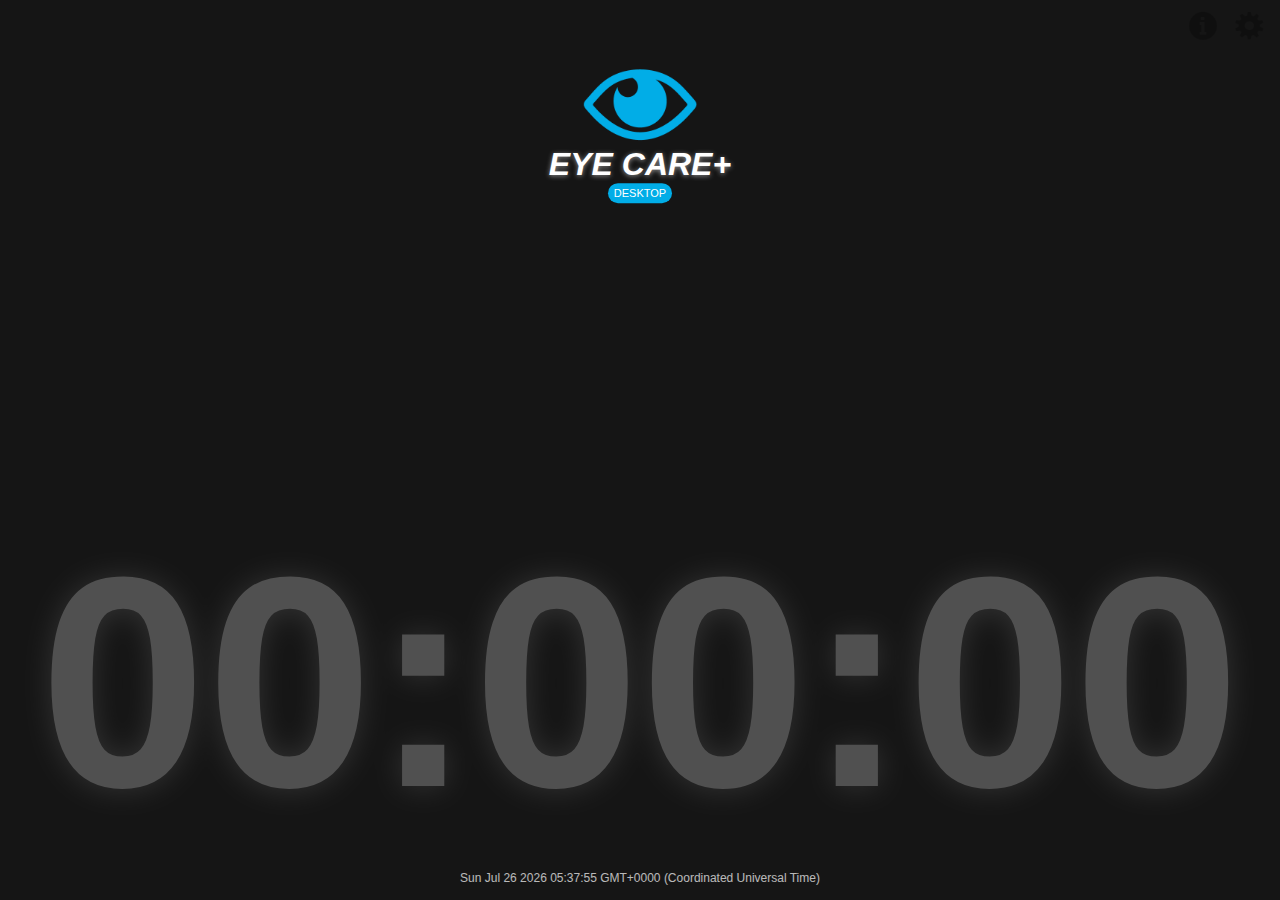
==== commit b2e531c6: "updated css and confirm of leaving the page" ====
--- a/index.html
+++ b/index.html
@@ -173,7 +173,7 @@
 		}, 1000);
 	}
 
-	// window.onbeforeunload = confirmExit;
+	window.onbeforeunload = confirmExit;
 	function confirmExit() {
 		return "You have attempted to leave this page. If you leave now the app won't be able alert you anymore. Are you sure you want to exit this page?";
 	}
@@ -187,6 +187,7 @@
 		} else {
 			start();
 		};
+		
 	});
 
 	// ARRAY OF DIFFERENT QUOTES / TIPS
@@ -385,6 +386,7 @@
 
 	#about {
 		box-shadow: 0px 10px 45px -10px #525252;
+		right: 61px;
 	}
 
 
@@ -392,29 +394,41 @@
 		content: " ";
 		background: #95c85b;
 		position: absolute;
-		top: -5px;
-		right: 54px;
-		width: 15px;
-		height: 15px;
-		transform: rotate(45deg);
-	}
-
-	#setting {
-		background: #00ade7;
-		box-shadow: 0px 10px 45px -10px #525252;
-		max-width: 100%;
-		width: 600px;
-	}
-
-	#setting:after{
-		content: " ";
-		background: #00ade7;
-		position: absolute;
-		top: -5px;
+		top: -7px;
 		right: 8px;
 		width: 15px;
 		height: 15px;
 		transform: rotate(45deg);
+	}
+
+	#setting {
+		background: rgba(0, 0, 0, .9);
+		box-shadow: 0px 10px 45px -10px #525252;
+		max-width: 100%;
+		right: 15px;
+	}
+
+	#setting:after{
+		content: " ";
+		background: rgba(0, 0, 0, .9);
+		position: absolute;
+		top: -7px;
+		right: 8px;
+		width: 15px;
+		height: 15px;
+		transform: rotate(45deg);
+	}
+
+	ul#apps-list {
+		list-style: none;
+		padding: 0;
+	}
+
+	/* Gradient transparent - color - transparent */
+	hr {
+		border: 0;
+		height: 1px;
+		background-image: linear-gradient(to right, rgba(0, 0, 0, 0), rgba(230, 230, 230, 0.75), rgba(0, 0, 0, 0));
 	}
 
 
